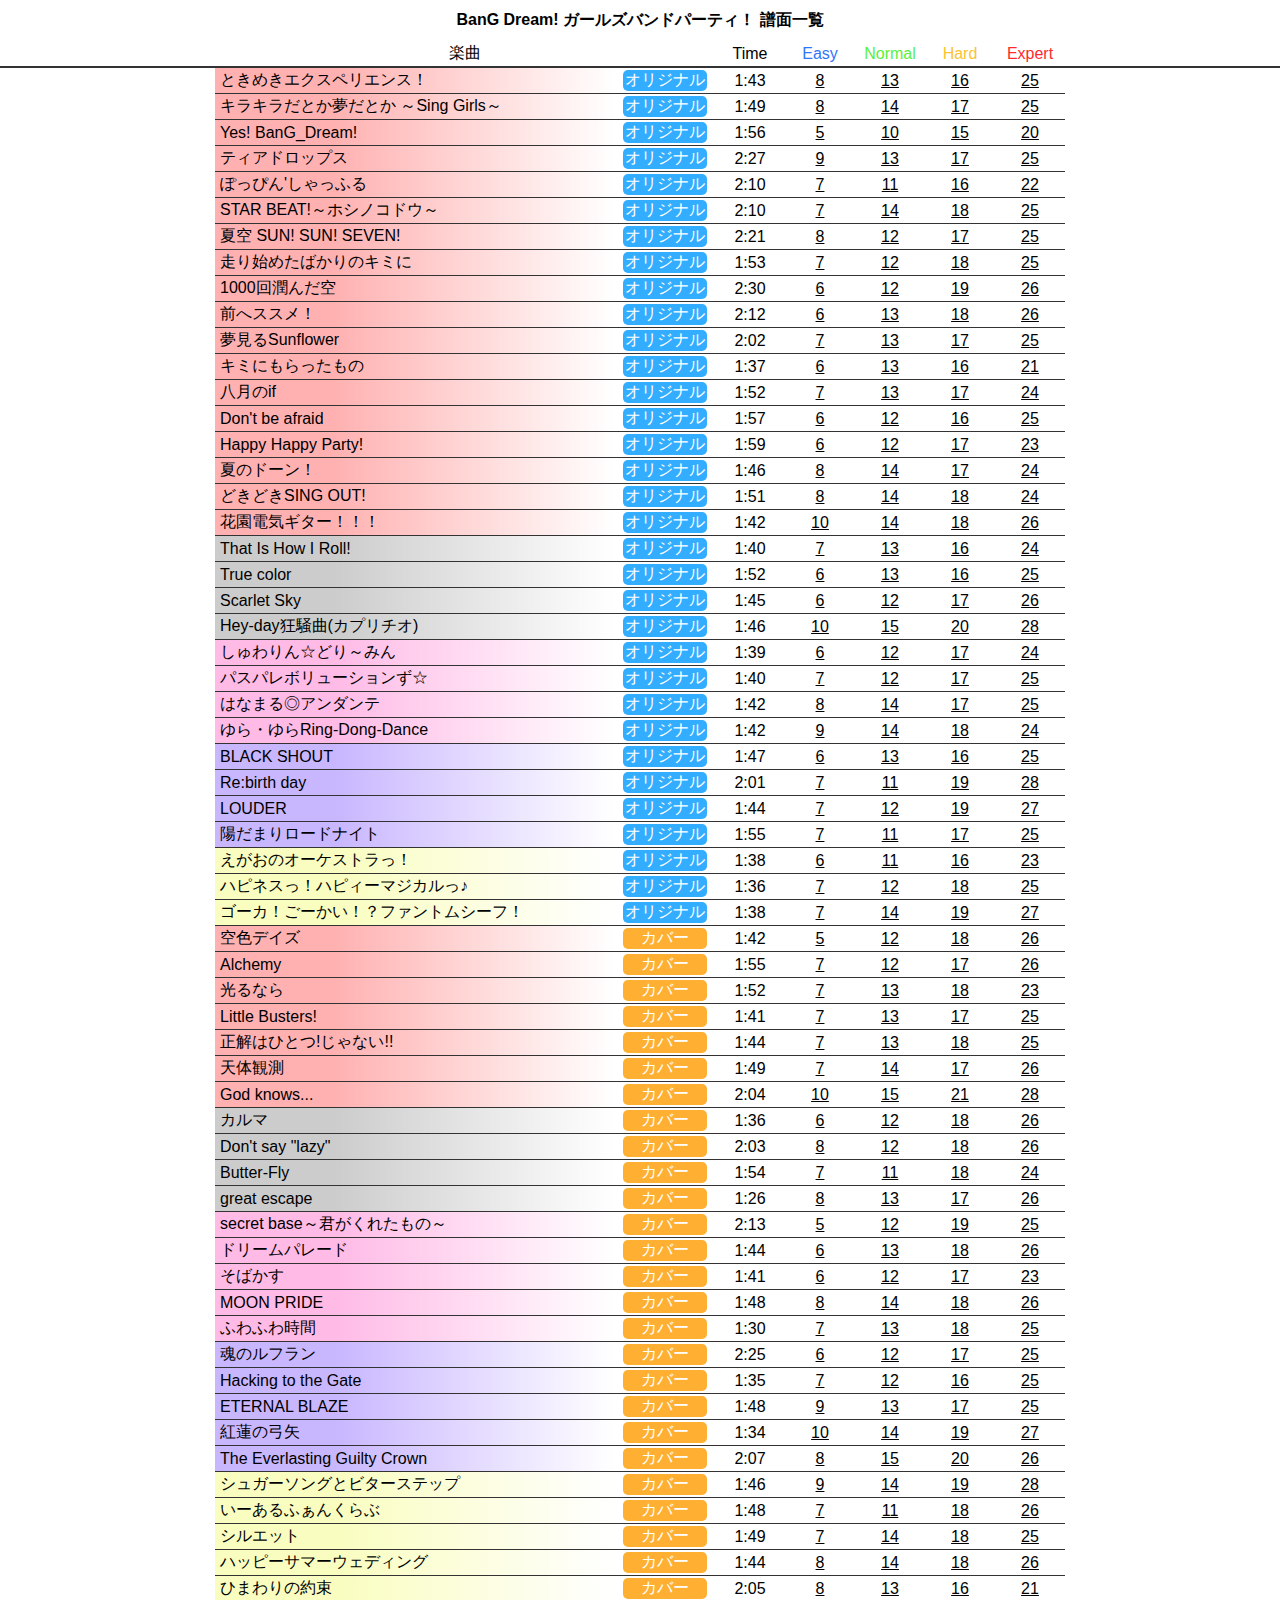
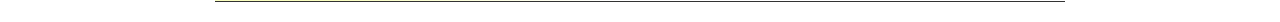
==== index.html @ 7c68dd7a "---" ====
<!DOCTYPE html>
<html>

<head>
  <meta charset="utf-8" />
  <meta name="viewport" content="width=device-width">
  <meta name="format-detection" content="telephone=no, date=no">
  <title>BanG Dream! ガールズバンドパーティ！ 譜面一覧</title>
  <link rel="stylesheet" href="css/index.css">
</head>

<body>
  <div id="contents">
    <header>
      <h1>BanG Dream! ガールズバンドパーティ！ 譜面一覧</h1>
      <table>
        <tr>
          <th class="title">
            <div>楽曲</div>
          </th>
          <th class="time">
            <div>Time</div>
          </th>
          <th class="level">
            <div class="easy">Easy</div>
          </th>
          <th class="level">
            <div class="normal">Normal</div>
          </th>
          <th class="level">
            <div class="hard">Hard</div>
          </th>
          <th class="level">
            <div class="expert">Expert</div>
          </th>
        </tr>
      </table>
    </header>
    <main>
      <table>
        <tr class="popin-party">
          <td class="title">ときめきエクスペリエンス！</td>
          <td class="type"><div class="original">オリジナル</div></td>
          <td class="time">1:43</td>
          <td class="level"><div class="easy"><a href="viewer.html?load=譜面/ときめきエクスペリエンス！_EASY.grps" target="_blank">8</a></div></td>
          <td class="level"><div class="normal"><a href="viewer.html?load=譜面/ときめきエクスペリエンス！_NORMAL.grps" target="_blank">13</a></div></td>
          <td class="level"><div class="hard"><a href="viewer.html?load=譜面/ときめきエクスペリエンス！_HARD.grps" target="_blank">16</a></div></td>
          <td class="level"><div class="expert"><a href="viewer.html?load=譜面/ときめきエクスペリエンス！_EXPERT.grps" target="_blank">25</a></div></td>
        </tr>
        <tr class="popin-party">
          <td class="title">キラキラだとか夢だとか ～Sing Girls～</td>
          <td class="type"><div class="original">オリジナル</div></td>
          <td class="time">1:49</td>
          <td class="level"><div class="easy"><a href="viewer.html?load=譜面/キラキラだとか夢だとか%20～Sing%20Girls～_EASY.grps" target="_blank">8</a></div></td>
          <td class="level"><div class="normal"><a href="viewer.html?load=譜面/キラキラだとか夢だとか%20～Sing%20Girls～_NORMAL.grps" target="_blank">14</a></div></td>
          <td class="level"><div class="hard"><a href="viewer.html?load=譜面/キラキラだとか夢だとか%20～Sing%20Girls～_HARD.grps" target="_blank">17</a></div></td>
          <td class="level"><div class="expert"><a href="viewer.html?load=譜面/キラキラだとか夢だとか%20～Sing%20Girls～_EXPERT.grps" target="_blank">25</a></div></td>
        </tr>
        <tr class="popin-party">
          <td class="title">Yes! BanG_Dream!</td>
          <td class="type"><div class="original">オリジナル</div></td>
          <td class="time">1:56</td>
          <td class="level"><div class="easy"><a href="viewer.html?load=譜面/Yes!%20BanG_Dream!_EASY.grps" target="_blank">5</a></div></td>
          <td class="level"><div class="normal"><a href="viewer.html?load=譜面/Yes!%20BanG_Dream!_NORMAL.grps" target="_blank">10</a></div></td>
          <td class="level"><div class="hard"><a href="viewer.html?load=譜面/Yes!%20BanG_Dream!_HARD.grps" target="_blank">15</a></div></td>
          <td class="level"><div class="expert"><a href="viewer.html?load=譜面/Yes!%20BanG_Dream!_EXPERT.grps" target="_blank">20</a></div></td>
        </tr>
        <tr class="popin-party">
          <td class="title">ティアドロップス</td>
          <td class="type"><div class="original">オリジナル</div></td>
          <td class="time">2:27</td>
          <td class="level"><div class="easy"><a href="viewer.html?load=譜面/ティアドロップス_EASY.grps" target="_blank">9</a></div></td>
          <td class="level"><div class="normal"><a href="viewer.html?load=譜面/ティアドロップス_NORMAL.grps" target="_blank">13</a></div></td>
          <td class="level"><div class="hard"><a href="viewer.html?load=譜面/ティアドロップス_HARD.grps" target="_blank">17</a></div></td>
          <td class="level"><div class="expert"><a href="viewer.html?load=譜面/ティアドロップス_EXPERT.grps" target="_blank">25</a></div></td>
        </tr>
        <tr class="popin-party">
          <td class="title">ぽっぴん'しゃっふる</td>
          <td class="type"><div class="original">オリジナル</div></td>
          <td class="time">2:10</td>
          <td class="level"><div class="easy"><a href="viewer.html?load=譜面/ぽっぴん'しゃっふる_EASY.grps" target="_blank">7</a></div></td>
          <td class="level"><div class="normal"><a href="viewer.html?load=譜面/ぽっぴん'しゃっふる_NORMAL.grps" target="_blank">11</a></div></td>
          <td class="level"><div class="hard"><a href="viewer.html?load=譜面/ぽっぴん'しゃっふる_HARD.grps" target="_blank">16</a></div></td>
          <td class="level"><div class="expert"><a href="viewer.html?load=譜面/ぽっぴん'しゃっふる_EXPERT.grps" target="_blank">22</a></div></td>
        </tr>
        <tr class="popin-party">
          <td class="title">STAR BEAT!～ホシノコドウ～</td>
          <td class="type"><div class="original">オリジナル</div></td>
          <td class="time">2:10</td>
          <td class="level"><div class="easy"><a href="viewer.html?load=譜面/STAR%20BEAT!～ホシノコドウ～_EASY.grps" target="_blank">7</a></div></td>
          <td class="level"><div class="normal"><a href="viewer.html?load=譜面/STAR%20BEAT!～ホシノコドウ～_NORMAL.grps" target="_blank">14</a></div></td>
          <td class="level"><div class="hard"><a href="viewer.html?load=譜面/STAR%20BEAT!～ホシノコドウ～_HARD.grps" target="_blank">18</a></div></td>
          <td class="level"><div class="expert"><a href="viewer.html?load=譜面/STAR%20BEAT!～ホシノコドウ～_EXPERT.grps" target="_blank">25</a></div></td>
        </tr>
        <tr class="popin-party">
          <td class="title">夏空 SUN! SUN! SEVEN!</td>
          <td class="type"><div class="original">オリジナル</div></td>
          <td class="time">2:21</td>
          <td class="level"><div class="easy"><a href="viewer.html?load=譜面/夏空%20SUN!%20SUN!%20SEVEN!_EASY.grps" target="_blank">8</a></div></td>
          <td class="level"><div class="normal"><a href="viewer.html?load=譜面/夏空%20SUN!%20SUN!%20SEVEN!_NORMAL.grps" target="_blank">12</a></div></td>
          <td class="level"><div class="hard"><a href="viewer.html?load=譜面/夏空%20SUN!%20SUN!%20SEVEN!_HARD.grps" target="_blank">17</a></div></td>
          <td class="level"><div class="expert"><a href="viewer.html?load=譜面/夏空%20SUN!%20SUN!%20SEVEN!_EXPERT.grps" target="_blank">25</a></div></td>
        </tr>
        <tr class="popin-party">
          <td class="title">走り始めたばかりのキミに</td>
          <td class="type"><div class="original">オリジナル</div></td>
          <td class="time">1:53</td>
          <td class="level"><div class="easy"><a href="viewer.html?load=譜面/走り始めたばかりのキミに_EASY.grps" target="_blank">7</a></div></td>
          <td class="level"><div class="normal"><a href="viewer.html?load=譜面/走り始めたばかりのキミに_NORMAL.grps" target="_blank">12</a></div></td>
          <td class="level"><div class="hard"><a href="viewer.html?load=譜面/走り始めたばかりのキミに_HARD.grps" target="_blank">18</a></div></td>
          <td class="level"><div class="expert"><a href="viewer.html?load=譜面/走り始めたばかりのキミに_EXPERT.grps" target="_blank">25</a></div></td>
        </tr>
        <tr class="popin-party">
          <td class="title">1000回潤んだ空</td>
          <td class="type"><div class="original">オリジナル</div></td>
          <td class="time">2:30</td>
          <td class="level"><div class="easy"><a href="viewer.html?load=譜面/1000回潤んだ空_EASY.grps" target="_blank">6</a></div></td>
          <td class="level"><div class="normal"><a href="viewer.html?load=譜面/1000回潤んだ空_NORMAL.grps" target="_blank">12</a></div></td>
          <td class="level"><div class="hard"><a href="viewer.html?load=譜面/1000回潤んだ空_HARD.grps" target="_blank">19</a></div></td>
          <td class="level"><div class="expert"><a href="viewer.html?load=譜面/1000回潤んだ空_EXPERT.grps" target="_blank">26</a></div></td>
        </tr>
        <tr class="popin-party">
          <td class="title">前へススメ！</td>
          <td class="type"><div class="original">オリジナル</div></td>
          <td class="time">2:12</td>
          <td class="level"><div class="easy"><a href="viewer.html?load=譜面/前へススメ！_EASY.grps" target="_blank">6</a></div></td>
          <td class="level"><div class="normal"><a href="viewer.html?load=譜面/前へススメ！_NORMAL.grps" target="_blank">13</a></div></td>
          <td class="level"><div class="hard"><a href="viewer.html?load=譜面/前へススメ！_HARD.grps" target="_blank">18</a></div></td>
          <td class="level"><div class="expert"><a href="viewer.html?load=譜面/前へススメ！_EXPERT.grps" target="_blank">26</a></div></td>
        </tr>
        <tr class="popin-party">
          <td class="title">夢見るSunflower</td>
          <td class="type"><div class="original">オリジナル</div></td>
          <td class="time">2:02</td>
          <td class="level"><div class="easy"><a href="viewer.html?load=譜面/夢見るSunflower_EASY.grps" target="_blank">7</a></div></td>
          <td class="level"><div class="normal"><a href="viewer.html?load=譜面/夢見るSunflower_NORMAL.grps" target="_blank">13</a></div></td>
          <td class="level"><div class="hard"><a href="viewer.html?load=譜面/夢見るSunflower_HARD.grps" target="_blank">17</a></div></td>
          <td class="level"><div class="expert"><a href="viewer.html?load=譜面/夢見るSunflower_EXPERT.grps" target="_blank">25</a></div></td>
        </tr>
        <tr class="popin-party">
          <td class="title">キミにもらったもの</td>
          <td class="type"><div class="original">オリジナル</div></td>
          <td class="time">1:37</td>
          <td class="level"><div class="easy"><a href="viewer.html?load=譜面/キミにもらったもの_EASY.grps" target="_blank">6</a></div></td>
          <td class="level"><div class="normal"><a href="viewer.html?load=譜面/キミにもらったもの_NORMAL.grps" target="_blank">13</a></div></td>
          <td class="level"><div class="hard"><a href="viewer.html?load=譜面/キミにもらったもの_HARD.grps" target="_blank">16</a></div></td>
          <td class="level"><div class="expert"><a href="viewer.html?load=譜面/キミにもらったもの_EXPERT.grps" target="_blank">21</a></div></td>
        </tr>
        <tr class="popin-party">
          <td class="title">八月のif</td>
          <td class="type"><div class="original">オリジナル</div></td>
          <td class="time">1:52</td>
          <td class="level"><div class="easy"><a href="viewer.html?load=譜面/八月のif_EASY.grps" target="_blank">7</a></div></td>
          <td class="level"><div class="normal"><a href="viewer.html?load=譜面/八月のif_NORMAL.grps" target="_blank">13</a></div></td>
          <td class="level"><div class="hard"><a href="viewer.html?load=譜面/八月のif_HARD.grps" target="_blank">17</a></div></td>
          <td class="level"><div class="expert"><a href="viewer.html?load=譜面/八月のif_EXPERT.grps" target="_blank">24</a></div></td>
        </tr>
        <tr class="glitter-green">
          <td class="title">Don't be afraid</td>
          <td class="type"><div class="original">オリジナル</div></td>
          <td class="time">1:57</td>
          <td class="level"><div class="easy"><a href="viewer.html?load=譜面/Don't%20be%20afraid_EASY.grps" target="_blank">6</a></div></td>
          <td class="level"><div class="normal"><a href="viewer.html?load=譜面/Don't%20be%20afraid_NORMAL.grps" target="_blank">12</a></div></td>
          <td class="level"><div class="hard"><a href="viewer.html?load=譜面/Don't%20be%20afraid_HARD.grps" target="_blank">16</a></div></td>
          <td class="level"><div class="expert"><a href="viewer.html?load=譜面/Don't%20be%20afraid_EXPERT.grps" target="_blank">25</a></div></td>
        </tr>
        <tr class="popin-party">
          <td class="title">Happy Happy Party!</td>
          <td class="type"><div class="original">オリジナル</div></td>
          <td class="time">1:59</td>
          <td class="level"><div class="easy"><a href="viewer.html?load=譜面/Happy%20Happy%20Party!_EASY.grps" target="_blank">6</a></div></td>
          <td class="level"><div class="normal"><a href="viewer.html?load=譜面/Happy%20Happy%20Party!_NORMAL.grps" target="_blank">12</a></div></td>
          <td class="level"><div class="hard"><a href="viewer.html?load=譜面/Happy%20Happy%20Party!_HARD.grps" target="_blank">17</a></div></td>
          <td class="level"><div class="expert"><a href="viewer.html?load=譜面/Happy%20Happy%20Party!_EXPERT.grps" target="_blank">23</a></div></td>
        </tr>
        <tr class="popin-party">
          <td class="title">夏のドーン！</td>
          <td class="type"><div class="original">オリジナル</div></td>
          <td class="time">1:46</td>
          <td class="level"><div class="easy"><a href="viewer.html?load=譜面/夏のドーン！_EASY.grps" target="_blank">8</a></div></td>
          <td class="level"><div class="normal"><a href="viewer.html?load=譜面/夏のドーン！_NORMAL.grps" target="_blank">14</a></div></td>
          <td class="level"><div class="hard"><a href="viewer.html?load=譜面/夏のドーン！_HARD.grps" target="_blank">17</a></div></td>
          <td class="level"><div class="expert"><a href="viewer.html?load=譜面/夏のドーン！_EXPERT.grps" target="_blank">24</a></div></td>
        </tr>
        <tr class="popin-party">
          <td class="title">どきどきSING OUT!</td>
          <td class="type"><div class="original">オリジナル</div></td>
          <td class="time">1:51</td>
          <td class="level"><div class="easy"><a href="viewer.html?load=譜面/どきどきSING%20OUT!_EASY.grps" target="_blank">8</a></div></td>
          <td class="level"><div class="normal"><a href="viewer.html?load=譜面/どきどきSING%20OUT!_NORMAL.grps" target="_blank">14</a></div></td>
          <td class="level"><div class="hard"><a href="viewer.html?load=譜面/どきどきSING%20OUT!_HARD.grps" target="_blank">18</a></div></td>
          <td class="level"><div class="expert"><a href="viewer.html?load=譜面/どきどきSING%20OUT!_EXPERT.grps" target="_blank">24</a></div></td>
        </tr>
        <tr class="popin-party">
          <td class="title">花園電気ギター！！！</td>
          <td class="type"><div class="original">オリジナル</div></td>
          <td class="time">1:42</td>
          <td class="level"><div class="easy"><a href="viewer.html?load=譜面/花園電気ギター！！！_EASY.grps" target="_blank">10</a></div></td>
          <td class="level"><div class="normal"><a href="viewer.html?load=譜面/花園電気ギター！！！_NORMAL.grps" target="_blank">14</a></div></td>
          <td class="level"><div class="hard"><a href="viewer.html?load=譜面/花園電気ギター！！！_HARD.grps" target="_blank">18</a></div></td>
          <td class="level"><div class="expert"><a href="viewer.html?load=譜面/花園電気ギター！！！_EXPERT.grps" target="_blank">26</a></div></td>
        </tr>
        <tr class="afterglow">
          <td class="title">That Is How I Roll!</td>
          <td class="type"><div class="original">オリジナル</div></td>
          <td class="time">1:40</td>
          <td class="level"><div class="easy"><a href="viewer.html?load=譜面/That%20Is%20How%20I%20Roll!_EASY.grps" target="_blank">7</a></div></td>
          <td class="level"><div class="normal"><a href="viewer.html?load=譜面/That%20Is%20How%20I%20Roll!_NORMAL.grps" target="_blank">13</a></div></td>
          <td class="level"><div class="hard"><a href="viewer.html?load=譜面/That%20Is%20How%20I%20Roll!_HARD.grps" target="_blank">16</a></div></td>
          <td class="level"><div class="expert"><a href="viewer.html?load=譜面/That%20Is%20How%20I%20Roll!_EXPERT.grps" target="_blank">24</a></div></td>
        </tr>
        <tr class="afterglow">
          <td class="title">True color</td>
          <td class="type"><div class="original">オリジナル</div></td>
          <td class="time">1:52</td>
          <td class="level"><div class="easy"><a href="viewer.html?load=譜面/True%20color_EASY.grps" target="_blank">6</a></div></td>
          <td class="level"><div class="normal"><a href="viewer.html?load=譜面/True%20color_NORMAL.grps" target="_blank">13</a></div></td>
          <td class="level"><div class="hard"><a href="viewer.html?load=譜面/True%20color_HARD.grps" target="_blank">16</a></div></td>
          <td class="level"><div class="expert"><a href="viewer.html?load=譜面/True%20color_EXPERT.grps" target="_blank">25</a></div></td>
        </tr>
        <tr class="afterglow">
          <td class="title">Scarlet Sky</td>
          <td class="type"><div class="original">オリジナル</div></td>
          <td class="time">1:45</td>
          <td class="level"><div class="easy"><a href="viewer.html?load=譜面/Scarlet%20Sky_EASY.grps" target="_blank">6</a></div></td>
          <td class="level"><div class="normal"><a href="viewer.html?load=譜面/Scarlet%20Sky_NORMAL.grps" target="_blank">12</a></div></td>
          <td class="level"><div class="hard"><a href="viewer.html?load=譜面/Scarlet%20Sky_HARD.grps" target="_blank">17</a></div></td>
          <td class="level"><div class="expert"><a href="viewer.html?load=譜面/Scarlet%20Sky_EXPERT.grps" target="_blank">26</a></div></td>
        </tr>
        <tr class="afterglow">
          <td class="title">Hey-day狂騒曲(カプリチオ)</td>
          <td class="type"><div class="original">オリジナル</div></td>
          <td class="time">1:46</td>
          <td class="level"><div class="easy"><a href="viewer.html?load=譜面/Hey-day狂騒曲(カプリチオ)_EASY.grps" target="_blank">10</a></div></td>
          <td class="level"><div class="normal"><a href="viewer.html?load=譜面/Hey-day狂騒曲(カプリチオ)_NORMAL.grps" target="_blank">15</a></div></td>
          <td class="level"><div class="hard"><a href="viewer.html?load=譜面/Hey-day狂騒曲(カプリチオ)_HARD.grps" target="_blank">20</a></div></td>
          <td class="level"><div class="expert"><a href="viewer.html?load=譜面/Hey-day狂騒曲(カプリチオ)_EXPERT.grps" target="_blank">28</a></div></td>
        </tr>
        <tr class="pastel-palettes">
          <td class="title">しゅわりん☆どり～みん</td>
          <td class="type"><div class="original">オリジナル</div></td>
          <td class="time">1:39</td>
          <td class="level"><div class="easy"><a href="viewer.html?load=譜面/しゅわりん☆どり～みん_EASY.grps" target="_blank">6</a></div></td>
          <td class="level"><div class="normal"><a href="viewer.html?load=譜面/しゅわりん☆どり～みん_NORMAL.grps" target="_blank">12</a></div></td>
          <td class="level"><div class="hard"><a href="viewer.html?load=譜面/しゅわりん☆どり～みん_HARD.grps" target="_blank">17</a></div></td>
          <td class="level"><div class="expert"><a href="viewer.html?load=譜面/しゅわりん☆どり～みん_EXPERT.grps" target="_blank">24</a></div></td>
        </tr>
        <tr class="pastel-palettes">
          <td class="title">パスパレボリューションず☆</td>
          <td class="type"><div class="original">オリジナル</div></td>
          <td class="time">1:40</td>
          <td class="level"><div class="easy"><a href="viewer.html?load=譜面/パスパレボリューションず☆_EASY.grps" target="_blank">7</a></div></td>
          <td class="level"><div class="normal"><a href="viewer.html?load=譜面/パスパレボリューションず☆_NORMAL.grps" target="_blank">12</a></div></td>
          <td class="level"><div class="hard"><a href="viewer.html?load=譜面/パスパレボリューションず☆_HARD.grps" target="_blank">17</a></div></td>
          <td class="level"><div class="expert"><a href="viewer.html?load=譜面/パスパレボリューションず☆_EXPERT.grps" target="_blank">25</a></div></td>
        </tr>
        <tr class="pastel-palettes">
          <td class="title">はなまる◎アンダンテ</td>
          <td class="type"><div class="original">オリジナル</div></td>
          <td class="time">1:42</td>
          <td class="level"><div class="easy"><a href="viewer.html?load=譜面/はなまる◎アンダンテ_EASY.grps" target="_blank">8</a></div></td>
          <td class="level"><div class="normal"><a href="viewer.html?load=譜面/はなまる◎アンダンテ_NORMAL.grps" target="_blank">14</a></div></td>
          <td class="level"><div class="hard"><a href="viewer.html?load=譜面/はなまる◎アンダンテ_HARD.grps" target="_blank">17</a></div></td>
          <td class="level"><div class="expert"><a href="viewer.html?load=譜面/はなまる◎アンダンテ_EXPERT.grps" target="_blank">25</a></div></td>
        </tr>
        <tr class="pastel-palettes">
          <td class="title">ゆら・ゆらRing-Dong-Dance</td>
          <td class="type"><div class="original">オリジナル</div></td>
          <td class="time">1:42</td>
          <td class="level"><div class="easy"><a href="viewer.html?load=譜面/ゆら・ゆらRing-Dong-Dance_EASY.grps" target="_blank">9</a></div></td>
          <td class="level"><div class="normal"><a href="viewer.html?load=譜面/ゆら・ゆらRing-Dong-Dance_NORMAL.grps" target="_blank">14</a></div></td>
          <td class="level"><div class="hard"><a href="viewer.html?load=譜面/ゆら・ゆらRing-Dong-Dance_HARD.grps" target="_blank">18</a></div></td>
          <td class="level"><div class="expert"><a href="viewer.html?load=譜面/ゆら・ゆらRing-Dong-Dance_EXPERT.grps" target="_blank">24</a></div></td>
        </tr>
        <tr class="roselia">
          <td class="title">BLACK SHOUT</td>
          <td class="type"><div class="original">オリジナル</div></td>
          <td class="time">1:47</td>
          <td class="level"><div class="easy"><a href="viewer.html?load=譜面/BLACK%20SHOUT_EASY.grps" target="_blank">6</a></div></td>
          <td class="level"><div class="normal"><a href="viewer.html?load=譜面/BLACK%20SHOUT_NORMAL.grps" target="_blank">13</a></div></td>
          <td class="level"><div class="hard"><a href="viewer.html?load=譜面/BLACK%20SHOUT_HARD.grps" target="_blank">16</a></div></td>
          <td class="level"><div class="expert"><a href="viewer.html?load=譜面/BLACK%20SHOUT_EXPERT.grps" target="_blank">25</a></div></td>
        </tr>
        <tr class="roselia">
          <td class="title">Re:birth day</td>
          <td class="type"><div class="original">オリジナル</div></td>
          <td class="time">2:01</td>
          <td class="level"><div class="easy"><a href="viewer.html?load=譜面/Re：birth%20day_EASY.grps" target="_blank">7</a></div></td>
          <td class="level"><div class="normal"><a href="viewer.html?load=譜面/Re：birth%20day_NORMAL.grps" target="_blank">11</a></div></td>
          <td class="level"><div class="hard"><a href="viewer.html?load=譜面/Re：birth%20day_HARD.grps" target="_blank">19</a></div></td>
          <td class="level"><div class="expert"><a href="viewer.html?load=譜面/Re：birth%20day_EXPERT.grps" target="_blank">28</a></div></td>
        </tr>
        <tr class="roselia">
          <td class="title">LOUDER</td>
          <td class="type"><div class="original">オリジナル</div></td>
          <td class="time">1:44</td>
          <td class="level"><div class="easy"><a href="viewer.html?load=譜面/LOUDER_EASY.grps" target="_blank">7</a></div></td>
          <td class="level"><div class="normal"><a href="viewer.html?load=譜面/LOUDER_NORMAL.grps" target="_blank">12</a></div></td>
          <td class="level"><div class="hard"><a href="viewer.html?load=譜面/LOUDER_HARD.grps" target="_blank">19</a></div></td>
          <td class="level"><div class="expert"><a href="viewer.html?load=譜面/LOUDER_EXPERT.grps" target="_blank">27</a></div></td>
        </tr>
        <tr class="roselia">
          <td class="title">陽だまりロードナイト</td>
          <td class="type"><div class="original">オリジナル</div></td>
          <td class="time">1:55</td>
          <td class="level"><div class="easy"><a href="viewer.html?load=譜面/陽だまりロードナイト_EASY.grps" target="_blank">7</a></div></td>
          <td class="level"><div class="normal"><a href="viewer.html?load=譜面/陽だまりロードナイト_NORMAL.grps" target="_blank">11</a></div></td>
          <td class="level"><div class="hard"><a href="viewer.html?load=譜面/陽だまりロードナイト_HARD.grps" target="_blank">17</a></div></td>
          <td class="level"><div class="expert"><a href="viewer.html?load=譜面/陽だまりロードナイト_EXPERT.grps" target="_blank">25</a></div></td>
        </tr>
        <tr class="hello-happyworld">
          <td class="title">えがおのオーケストラっ！</td>
          <td class="type"><div class="original">オリジナル</div></td>
          <td class="time">1:38</td>
          <td class="level"><div class="easy"><a href="viewer.html?load=譜面/えがおのオーケストラっ！_EASY.grps" target="_blank">6</a></div></td>
          <td class="level"><div class="normal"><a href="viewer.html?load=譜面/えがおのオーケストラっ！_NORMAL.grps" target="_blank">11</a></div></td>
          <td class="level"><div class="hard"><a href="viewer.html?load=譜面/えがおのオーケストラっ！_HARD.grps" target="_blank">16</a></div></td>
          <td class="level"><div class="expert"><a href="viewer.html?load=譜面/えがおのオーケストラっ！_EXPERT.grps" target="_blank">23</a></div></td>
        </tr>
        <tr class="hello-happyworld">
          <td class="title">ハピネスっ！ハピィーマジカルっ♪</td>
          <td class="type"><div class="original">オリジナル</div></td>
          <td class="time">1:36</td>
          <td class="level"><div class="easy"><a href="viewer.html?load=譜面/ハピネスっ！ハピィーマジカルっ♪_EASY.grps" target="_blank">7</a></div></td>
          <td class="level"><div class="normal"><a href="viewer.html?load=譜面/ハピネスっ！ハピィーマジカルっ♪_NORMAL.grps" target="_blank">12</a></div></td>
          <td class="level"><div class="hard"><a href="viewer.html?load=譜面/ハピネスっ！ハピィーマジカルっ♪_HARD.grps" target="_blank">18</a></div></td>
          <td class="level"><div class="expert"><a href="viewer.html?load=譜面/ハピネスっ！ハピィーマジカルっ♪_EXPERT.grps" target="_blank">25</a></div></td>
        </tr>
        <tr class="hello-happyworld">
          <td class="title">ゴーカ！ごーかい！？ファントムシーフ！</td>
          <td class="type"><div class="original">オリジナル</div></td>
          <td class="time">1:38</td>
          <td class="level"><div class="easy"><a href="viewer.html?load=譜面/ゴーカ！ごーかい！？ファントムシーフ！_EASY.grps" target="_blank">7</a></div></td>
          <td class="level"><div class="normal"><a href="viewer.html?load=譜面/ゴーカ！ごーかい！？ファントムシーフ！_NORMAL.grps" target="_blank">14</a></div></td>
          <td class="level"><div class="hard"><a href="viewer.html?load=譜面/ゴーカ！ごーかい！？ファントムシーフ！_HARD.grps" target="_blank">19</a></div></td>
          <td class="level"><div class="expert"><a href="viewer.html?load=譜面/ゴーカ！ごーかい！？ファントムシーフ！_EXPERT.grps" target="_blank">27</a></div></td>
        </tr>
        <tr class="popin-party">
          <td class="title">空色デイズ</td>
          <td class="type"><div class="cover">カバー</div></td>
          <td class="time">1:42</td>
          <td class="level"><div class="easy"><a href="viewer.html?load=譜面/空色デイズ_EASY.grps" target="_blank">5</a></div></td>
          <td class="level"><div class="normal"><a href="viewer.html?load=譜面/空色デイズ_NORMAL.grps" target="_blank">12</a></div></td>
          <td class="level"><div class="hard"><a href="viewer.html?load=譜面/空色デイズ_HARD.grps" target="_blank">18</a></div></td>
          <td class="level"><div class="expert"><a href="viewer.html?load=譜面/空色デイズ_EXPERT.grps" target="_blank">26</a></div></td>
        </tr>
        <tr class="popin-party">
          <td class="title">Alchemy</td>
          <td class="type"><div class="cover">カバー</div></td>
          <td class="time">1:55</td>
          <td class="level"><div class="easy"><a href="viewer.html?load=譜面/Alchemy_EASY.grps" target="_blank">7</a></div></td>
          <td class="level"><div class="normal"><a href="viewer.html?load=譜面/Alchemy_NORMAL.grps" target="_blank">12</a></div></td>
          <td class="level"><div class="hard"><a href="viewer.html?load=譜面/Alchemy_HARD.grps" target="_blank">17</a></div></td>
          <td class="level"><div class="expert"><a href="viewer.html?load=譜面/Alchemy_EXPERT.grps" target="_blank">26</a></div></td>
        </tr>
        <tr class="popin-party">
          <td class="title">光るなら</td>
          <td class="type"><div class="cover">カバー</div></td>
          <td class="time">1:52</td>
          <td class="level"><div class="easy"><a href="viewer.html?load=譜面/光るなら_EASY.grps" target="_blank">7</a></div></td>
          <td class="level"><div class="normal"><a href="viewer.html?load=譜面/光るなら_NORMAL.grps" target="_blank">13</a></div></td>
          <td class="level"><div class="hard"><a href="viewer.html?load=譜面/光るなら_HARD.grps" target="_blank">18</a></div></td>
          <td class="level"><div class="expert"><a href="viewer.html?load=譜面/光るなら_EXPERT.grps" target="_blank">23</a></div></td>
        </tr>
        <tr class="popin-party">
          <td class="title">Little Busters!</td>
          <td class="type"><div class="cover">カバー</div></td>
          <td class="time">1:41</td>
          <td class="level"><div class="easy"><a href="viewer.html?load=譜面/Little%20Busters!_EASY.grps" target="_blank">7</a></div></td>
          <td class="level"><div class="normal"><a href="viewer.html?load=譜面/Little%20Busters!_NORMAL.grps" target="_blank">13</a></div></td>
          <td class="level"><div class="hard"><a href="viewer.html?load=譜面/Little%20Busters!_HARD.grps" target="_blank">17</a></div></td>
          <td class="level"><div class="expert"><a href="viewer.html?load=譜面/Little%20Busters!_EXPERT.grps" target="_blank">25</a></div></td>
        </tr>
        <tr class="popin-party">
          <td class="title">正解はひとつ!じゃない!!</td>
          <td class="type"><div class="cover">カバー</div></td>
          <td class="time">1:44</td>
          <td class="level"><div class="easy"><a href="viewer.html?load=譜面/正解はひとつ!じゃない!!_EASY.grps" target="_blank">7</a></div></td>
          <td class="level"><div class="normal"><a href="viewer.html?load=譜面/正解はひとつ!じゃない!!_NORMAL.grps" target="_blank">13</a></div></td>
          <td class="level"><div class="hard"><a href="viewer.html?load=譜面/正解はひとつ!じゃない!!_HARD.grps" target="_blank">18</a></div></td>
          <td class="level"><div class="expert"><a href="viewer.html?load=譜面/正解はひとつ!じゃない!!_EXPERT.grps" target="_blank">25</a></div></td>
        </tr>
        <tr class="popin-party">
          <td class="title">天体観測</td>
          <td class="type"><div class="cover">カバー</div></td>
          <td class="time">1:49</td>
          <td class="level"><div class="easy"><a href="viewer.html?load=譜面/天体観測_EASY.grps" target="_blank">7</a></div></td>
          <td class="level"><div class="normal"><a href="viewer.html?load=譜面/天体観測_NORMAL.grps" target="_blank">14</a></div></td>
          <td class="level"><div class="hard"><a href="viewer.html?load=譜面/天体観測_HARD.grps" target="_blank">17</a></div></td>
          <td class="level"><div class="expert"><a href="viewer.html?load=譜面/天体観測_EXPERT.grps" target="_blank">26</a></div></td>
        </tr>
        <tr class="popin-party">
          <td class="title">God knows...</td>
          <td class="type"><div class="cover">カバー</div></td>
          <td class="time">2:04</td>
          <td class="level"><div class="easy"><a href="viewer.html?load=譜面/God%20knows..._EASY.grps" target="_blank">10</a></div></td>
          <td class="level"><div class="normal"><a href="viewer.html?load=譜面/God%20knows..._NORMAL.grps" target="_blank">15</a></div></td>
          <td class="level"><div class="hard"><a href="viewer.html?load=譜面/God%20knows..._HARD.grps" target="_blank">21</a></div></td>
          <td class="level"><div class="expert"><a href="viewer.html?load=譜面/God%20knows..._EXPERT.grps" target="_blank">28</a></div></td>
        </tr>
        <tr class="afterglow">
          <td class="title">カルマ</td>
          <td class="type"><div class="cover">カバー</div></td>
          <td class="time">1:36</td>
          <td class="level"><div class="easy"><a href="viewer.html?load=譜面/カルマ_EASY.grps" target="_blank">6</a></div></td>
          <td class="level"><div class="normal"><a href="viewer.html?load=譜面/カルマ_NORMAL.grps" target="_blank">12</a></div></td>
          <td class="level"><div class="hard"><a href="viewer.html?load=譜面/カルマ_HARD.grps" target="_blank">18</a></div></td>
          <td class="level"><div class="expert"><a href="viewer.html?load=譜面/カルマ_EXPERT.grps" target="_blank">26</a></div></td>
        </tr>
        <tr class="afterglow">
          <td class="title">Don't say "lazy"</td>
          <td class="type"><div class="cover">カバー</div></td>
          <td class="time">2:03</td>
          <td class="level"><div class="easy"><a href="viewer.html?load=譜面/Don't%20say%20”lazy”_EASY.grps" target="_blank">8</a></div></td>
          <td class="level"><div class="normal"><a href="viewer.html?load=譜面/Don't%20say%20”lazy”_NORMAL.grps" target="_blank">12</a></div></td>
          <td class="level"><div class="hard"><a href="viewer.html?load=譜面/Don't%20say%20”lazy”_HARD.grps" target="_blank">18</a></div></td>
          <td class="level"><div class="expert"><a href="viewer.html?load=譜面/Don't%20say%20”lazy”_EXPERT.grps" target="_blank">26</a></div></td>
        </tr>
        <tr class="afterglow">
          <td class="title">Butter-Fly</td>
          <td class="type"><div class="cover">カバー</div></td>
          <td class="time">1:54</td>
          <td class="level"><div class="easy"><a href="viewer.html?load=譜面/Butter-Fly_EASY.grps" target="_blank">7</a></div></td>
          <td class="level"><div class="normal"><a href="viewer.html?load=譜面/Butter-Fly_NORMAL.grps" target="_blank">11</a></div></td>
          <td class="level"><div class="hard"><a href="viewer.html?load=譜面/Butter-Fly_HARD.grps" target="_blank">18</a></div></td>
          <td class="level"><div class="expert"><a href="viewer.html?load=譜面/Butter-Fly_EXPERT.grps" target="_blank">24</a></div></td>
        </tr>
        <tr class="afterglow">
          <td class="title">great escape</td>
          <td class="type"><div class="cover">カバー</div></td>
          <td class="time">1:26</td>
          <td class="level"><div class="easy"><a href="viewer.html?load=譜面/great%20escape_EASY.grps" target="_blank">8</a></div></td>
          <td class="level"><div class="normal"><a href="viewer.html?load=譜面/great%20escape_NORMAL.grps" target="_blank">13</a></div></td>
          <td class="level"><div class="hard"><a href="viewer.html?load=譜面/great%20escape_HARD.grps" target="_blank">17</a></div></td>
          <td class="level"><div class="expert"><a href="viewer.html?load=譜面/great%20escape_EXPERT.grps" target="_blank">26</a></div></td>
        </tr>
        <tr class="pastel-palettes">
          <td class="title">secret base～君がくれたもの～</td>
          <td class="type"><div class="cover">カバー</div></td>
          <td class="time">2:13</td>
          <td class="level"><div class="easy"><a href="viewer.html?load=譜面/secret%20base～君がくれたもの～_EASY.grps" target="_blank">5</a></div></td>
          <td class="level"><div class="normal"><a href="viewer.html?load=譜面/secret%20base～君がくれたもの～_NORMAL.grps" target="_blank">12</a></div></td>
          <td class="level"><div class="hard"><a href="viewer.html?load=譜面/secret%20base～君がくれたもの～_HARD.grps" target="_blank">19</a></div></td>
          <td class="level"><div class="expert"><a href="viewer.html?load=譜面/secret%20base～君がくれたもの～_EXPERT.grps" target="_blank">25</a></div></td>
        </tr>
        <tr class="pastel-palettes">
          <td class="title">ドリームパレード</td>
          <td class="type"><div class="cover">カバー</div></td>
          <td class="time">1:44</td>
          <td class="level"><div class="easy"><a href="viewer.html?load=譜面/ドリームパレード_EASY.grps" target="_blank">6</a></div></td>
          <td class="level"><div class="normal"><a href="viewer.html?load=譜面/ドリームパレード_NORMAL.grps" target="_blank">13</a></div></td>
          <td class="level"><div class="hard"><a href="viewer.html?load=譜面/ドリームパレード_HARD.grps" target="_blank">18</a></div></td>
          <td class="level"><div class="expert"><a href="viewer.html?load=譜面/ドリームパレード_EXPERT.grps" target="_blank">26</a></div></td>
        </tr>
        <tr class="pastel-palettes">
          <td class="title">そばかす</td>
          <td class="type"><div class="cover">カバー</div></td>
          <td class="time">1:41</td>
          <td class="level"><div class="easy"><a href="viewer.html?load=譜面/そばかす_EASY.grps" target="_blank">6</a></div></td>
          <td class="level"><div class="normal"><a href="viewer.html?load=譜面/そばかす_NORMAL.grps" target="_blank">12</a></div></td>
          <td class="level"><div class="hard"><a href="viewer.html?load=譜面/そばかす_HARD.grps" target="_blank">17</a></div></td>
          <td class="level"><div class="expert"><a href="viewer.html?load=譜面/そばかす_EXPERT.grps" target="_blank">23</a></div></td>
        </tr>
        <tr class="pastel-palettes">
          <td class="title">MOON PRIDE</td>
          <td class="type"><div class="cover">カバー</div></td>
          <td class="time">1:48</td>
          <td class="level"><div class="easy"><a href="viewer.html?load=譜面/MOON%20PRIDE_EASY.grps" target="_blank">8</a></div></td>
          <td class="level"><div class="normal"><a href="viewer.html?load=譜面/MOON%20PRIDE_NORMAL.grps" target="_blank">14</a></div></td>
          <td class="level"><div class="hard"><a href="viewer.html?load=譜面/MOON%20PRIDE_HARD.grps" target="_blank">18</a></div></td>
          <td class="level"><div class="expert"><a href="viewer.html?load=譜面/MOON%20PRIDE_EXPERT.grps" target="_blank">26</a></div></td>
        </tr>
        <tr class="pastel-palettes">
          <td class="title">ふわふわ時間</td>
          <td class="type"><div class="cover">カバー</div></td>
          <td class="time">1:30</td>
          <td class="level"><div class="easy"><a href="viewer.html?load=譜面/ふわふわ時間_EASY.grps" target="_blank">7</a></div></td>
          <td class="level"><div class="normal"><a href="viewer.html?load=譜面/ふわふわ時間_NORMAL.grps" target="_blank">13</a></div></td>
          <td class="level"><div class="hard"><a href="viewer.html?load=譜面/ふわふわ時間_HARD.grps" target="_blank">18</a></div></td>
          <td class="level"><div class="expert"><a href="viewer.html?load=譜面/ふわふわ時間_EXPERT.grps" target="_blank">25</a></div></td>
        </tr>
        <tr class="roselia">
          <td class="title">魂のルフラン</td>
          <td class="type"><div class="cover">カバー</div></td>
          <td class="time">2:25</td>
          <td class="level"><div class="easy"><a href="viewer.html?load=譜面/魂のルフラン_EASY.grps" target="_blank">6</a></div></td>
          <td class="level"><div class="normal"><a href="viewer.html?load=譜面/魂のルフラン_NORMAL.grps" target="_blank">12</a></div></td>
          <td class="level"><div class="hard"><a href="viewer.html?load=譜面/魂のルフラン_HARD.grps" target="_blank">17</a></div></td>
          <td class="level"><div class="expert"><a href="viewer.html?load=譜面/魂のルフラン_EXPERT.grps" target="_blank">25</a></div></td>
        </tr>
        <tr class="roselia">
          <td class="title">Hacking to the Gate</td>
          <td class="type"><div class="cover">カバー</div></td>
          <td class="time">1:35</td>
          <td class="level"><div class="easy"><a href="viewer.html?load=譜面/Hacking%20to%20the%20Gate_EASY.grps" target="_blank">7</a></div></td>
          <td class="level"><div class="normal"><a href="viewer.html?load=譜面/Hacking%20to%20the%20Gate_NORMAL.grps" target="_blank">12</a></div></td>
          <td class="level"><div class="hard"><a href="viewer.html?load=譜面/Hacking%20to%20the%20Gate_HARD.grps" target="_blank">16</a></div></td>
          <td class="level"><div class="expert"><a href="viewer.html?load=譜面/Hacking%20to%20the%20Gate_EXPERT.grps" target="_blank">25</a></div></td>
        </tr>
        <tr class="roselia">
          <td class="title">ETERNAL BLAZE</td>
          <td class="type"><div class="cover">カバー</div></td>
          <td class="time">1:48</td>
          <td class="level"><div class="easy"><a href="viewer.html?load=譜面/ETERNAL%20BLAZE_EASY.grps" target="_blank">9</a></div></td>
          <td class="level"><div class="normal"><a href="viewer.html?load=譜面/ETERNAL%20BLAZE_NORMAL.grps" target="_blank">13</a></div></td>
          <td class="level"><div class="hard"><a href="viewer.html?load=譜面/ETERNAL%20BLAZE_HARD.grps" target="_blank">17</a></div></td>
          <td class="level"><div class="expert"><a href="viewer.html?load=譜面/ETERNAL%20BLAZE_EXPERT.grps" target="_blank">25</a></div></td>
        </tr>
        <tr class="roselia">
          <td class="title">紅蓮の弓矢</td>
          <td class="type"><div class="cover">カバー</div></td>
          <td class="time">1:34</td>
          <td class="level"><div class="easy"><a href="viewer.html?load=譜面/紅蓮の弓矢_EASY.grps" target="_blank">10</a></div></td>
          <td class="level"><div class="normal"><a href="viewer.html?load=譜面/紅蓮の弓矢_NORMAL.grps" target="_blank">14</a></div></td>
          <td class="level"><div class="hard"><a href="viewer.html?load=譜面/紅蓮の弓矢_HARD.grps" target="_blank">19</a></div></td>
          <td class="level"><div class="expert"><a href="viewer.html?load=譜面/紅蓮の弓矢_EXPERT.grps" target="_blank">27</a></div></td>
        </tr>
        <tr class="roselia">
          <td class="title">The Everlasting Guilty Crown</td>
          <td class="type"><div class="cover">カバー</div></td>
          <td class="time">2:07</td>
          <td class="level"><div class="easy"><a href="viewer.html?load=譜面/The%20Everlasting%20Guilty%20Crown_EASY.grps" target="_blank">8</a></div></td>
          <td class="level"><div class="normal"><a href="viewer.html?load=譜面/The%20Everlasting%20Guilty%20Crown_NORMAL.grps" target="_blank">15</a></div></td>
          <td class="level"><div class="hard"><a href="viewer.html?load=譜面/The%20Everlasting%20Guilty%20Crown_HARD.grps" target="_blank">20</a></div></td>
          <td class="level"><div class="expert"><a href="viewer.html?load=譜面/The%20Everlasting%20Guilty%20Crown_EXPERT.grps" target="_blank">26</a></div></td>
        </tr>
        <tr class="hello-happyworld">
          <td class="title">シュガーソングとビターステップ</td>
          <td class="type"><div class="cover">カバー</div></td>
          <td class="time">1:46</td>
          <td class="level"><div class="easy"><a href="viewer.html?load=譜面/シュガーソングとビターステップ_EASY.grps" target="_blank">9</a></div></td>
          <td class="level"><div class="normal"><a href="viewer.html?load=譜面/シュガーソングとビターステップ_NORMAL.grps" target="_blank">14</a></div></td>
          <td class="level"><div class="hard"><a href="viewer.html?load=譜面/シュガーソングとビターステップ_HARD.grps" target="_blank">19</a></div></td>
          <td class="level"><div class="expert"><a href="viewer.html?load=譜面/シュガーソングとビターステップ_EXPERT.grps" target="_blank">28</a></div></td>
        </tr>
        <tr class="hello-happyworld">
          <td class="title">いーあるふぁんくらぶ</td>
          <td class="type"><div class="cover">カバー</div></td>
          <td class="time">1:48</td>
          <td class="level"><div class="easy"><a href="viewer.html?load=譜面/いーあるふぁんくらぶ_EASY.grps" target="_blank">7</a></div></td>
          <td class="level"><div class="normal"><a href="viewer.html?load=譜面/いーあるふぁんくらぶ_NORMAL.grps" target="_blank">11</a></div></td>
          <td class="level"><div class="hard"><a href="viewer.html?load=譜面/いーあるふぁんくらぶ_HARD.grps" target="_blank">18</a></div></td>
          <td class="level"><div class="expert"><a href="viewer.html?load=譜面/いーあるふぁんくらぶ_EXPERT.grps" target="_blank">26</a></div></td>
        </tr>
        <tr class="hello-happyworld">
          <td class="title">シルエット</td>
          <td class="type"><div class="cover">カバー</div></td>
          <td class="time">1:49</td>
          <td class="level"><div class="easy"><a href="viewer.html?load=譜面/シルエット_EASY.grps" target="_blank">7</a></div></td>
          <td class="level"><div class="normal"><a href="viewer.html?load=譜面/シルエット_NORMAL.grps" target="_blank">14</a></div></td>
          <td class="level"><div class="hard"><a href="viewer.html?load=譜面/シルエット_HARD.grps" target="_blank">18</a></div></td>
          <td class="level"><div class="expert"><a href="viewer.html?load=譜面/シルエット_EXPERT.grps" target="_blank">25</a></div></td>
        </tr>
        <tr class="hello-happyworld">
          <td class="title">ハッピーサマーウェディング</td>
          <td class="type"><div class="cover">カバー</div></td>
          <td class="time">1:44</td>
          <td class="level"><div class="easy"><a href="viewer.html?load=譜面/ハッピーサマーウェディング_EASY.grps" target="_blank">8</a></div></td>
          <td class="level"><div class="normal"><a href="viewer.html?load=譜面/ハッピーサマーウェディング_NORMAL.grps" target="_blank">14</a></div></td>
          <td class="level"><div class="hard"><a href="viewer.html?load=譜面/ハッピーサマーウェディング_HARD.grps" target="_blank">18</a></div></td>
          <td class="level"><div class="expert"><a href="viewer.html?load=譜面/ハッピーサマーウェディング_EXPERT.grps" target="_blank">26</a></div></td>
        </tr>
        <tr class="hello-happyworld">
          <td class="title">ひまわりの約束</td>
          <td class="type"><div class="cover">カバー</div></td>
          <td class="time">2:05</td>
          <td class="level"><div class="easy"><a href="viewer.html?load=譜面/ひまわりの約束_EASY.grps" target="_blank">8</a></div></td>
          <td class="level"><div class="normal"><a href="viewer.html?load=譜面/ひまわりの約束_NORMAL.grps" target="_blank">13</a></div></td>
          <td class="level"><div class="hard"><a href="viewer.html?load=譜面/ひまわりの約束_HARD.grps" target="_blank">16</a></div></td>
          <td class="level"><div class="expert"><a href="viewer.html?load=譜面/ひまわりの約束_EXPERT.grps" target="_blank">21</a></div></td>
        </tr>
      </table>
    </main>
  </div>
</body>

</html>
---- css/index.css ----
*{margin:0;padding:0;font-size:100%}body{font-family:"\30D2\30E9\30AE\30CE\89D2\30B4   ProN W3", "Hiragino Kaku Gothic ProN", "\30E1\30A4\30EA\30AA", Meiryo, sans-serif}#contents{min-width:850px}#contents header{border-bottom:2px solid #333;display:block}#contents header h1{text-align:center;padding:10px}#contents header table{border-collapse:collapse;text-align:center;margin:0 auto}#contents header table th{padding:2px;font-weight:normal;box-sizing:border-box}#contents header table .title{width:500px}#contents header table .title div{border-radius:5px}#contents header table .time{width:70px}#contents header table .time div{border-radius:5px}#contents header table .level{width:70px;color:#fff;font-weight:normal}#contents header table .level div{border-radius:5px}#contents header table .level .easy{color:#3076f9}#contents header table .level .normal{color:#5bf039}#contents header table .level .hard{color:#fac32f}#contents header table .level .expert{color:#ff2a2e}#contents main{margin-bottom:20px;display:block}#contents main table{border-collapse:collapse;text-align:center;margin:0 auto}#contents main table td{padding:2px;border-bottom:1px solid #333;box-sizing:border-box}#contents main table .title{width:400px;text-align:left;padding-left:5px}#contents main table .type{width:100px;color:#fff}#contents main table .type div{margin:0 6px;border-radius:5px}#contents main table .type .original{background:#32adff}#contents main table .type .cover{background:#ffb032}#contents main table .time{width:70px}#contents main table .level{width:70px;color:#aaa}#contents main table .level a{color:#000}#contents main table .popin-party .title{background:#ffb1b1;background:linear-gradient(90deg, #ffb1b1 30%, #fff)}#contents main table .afterglow .title{background:#ccc;background:linear-gradient(90deg, #ccc 30%, #fff)}#contents main table .pastel-palettes .title{background:#ffbae6;background:linear-gradient(90deg, #ffbae6 30%, #fff)}#contents main table .roselia .title{background:#c8b6ff;background:linear-gradient(90deg, #c8b6ff 30%, #fff)}#contents main table .hello-happyworld .title{background:#f9fdbf;background:linear-gradient(90deg, #f9fdbf 30%, #fff)}#contents main table .glitter-green .title{background:#ffb1b1;background:linear-gradient(90deg, #ffb1b1 30%, #fff)}
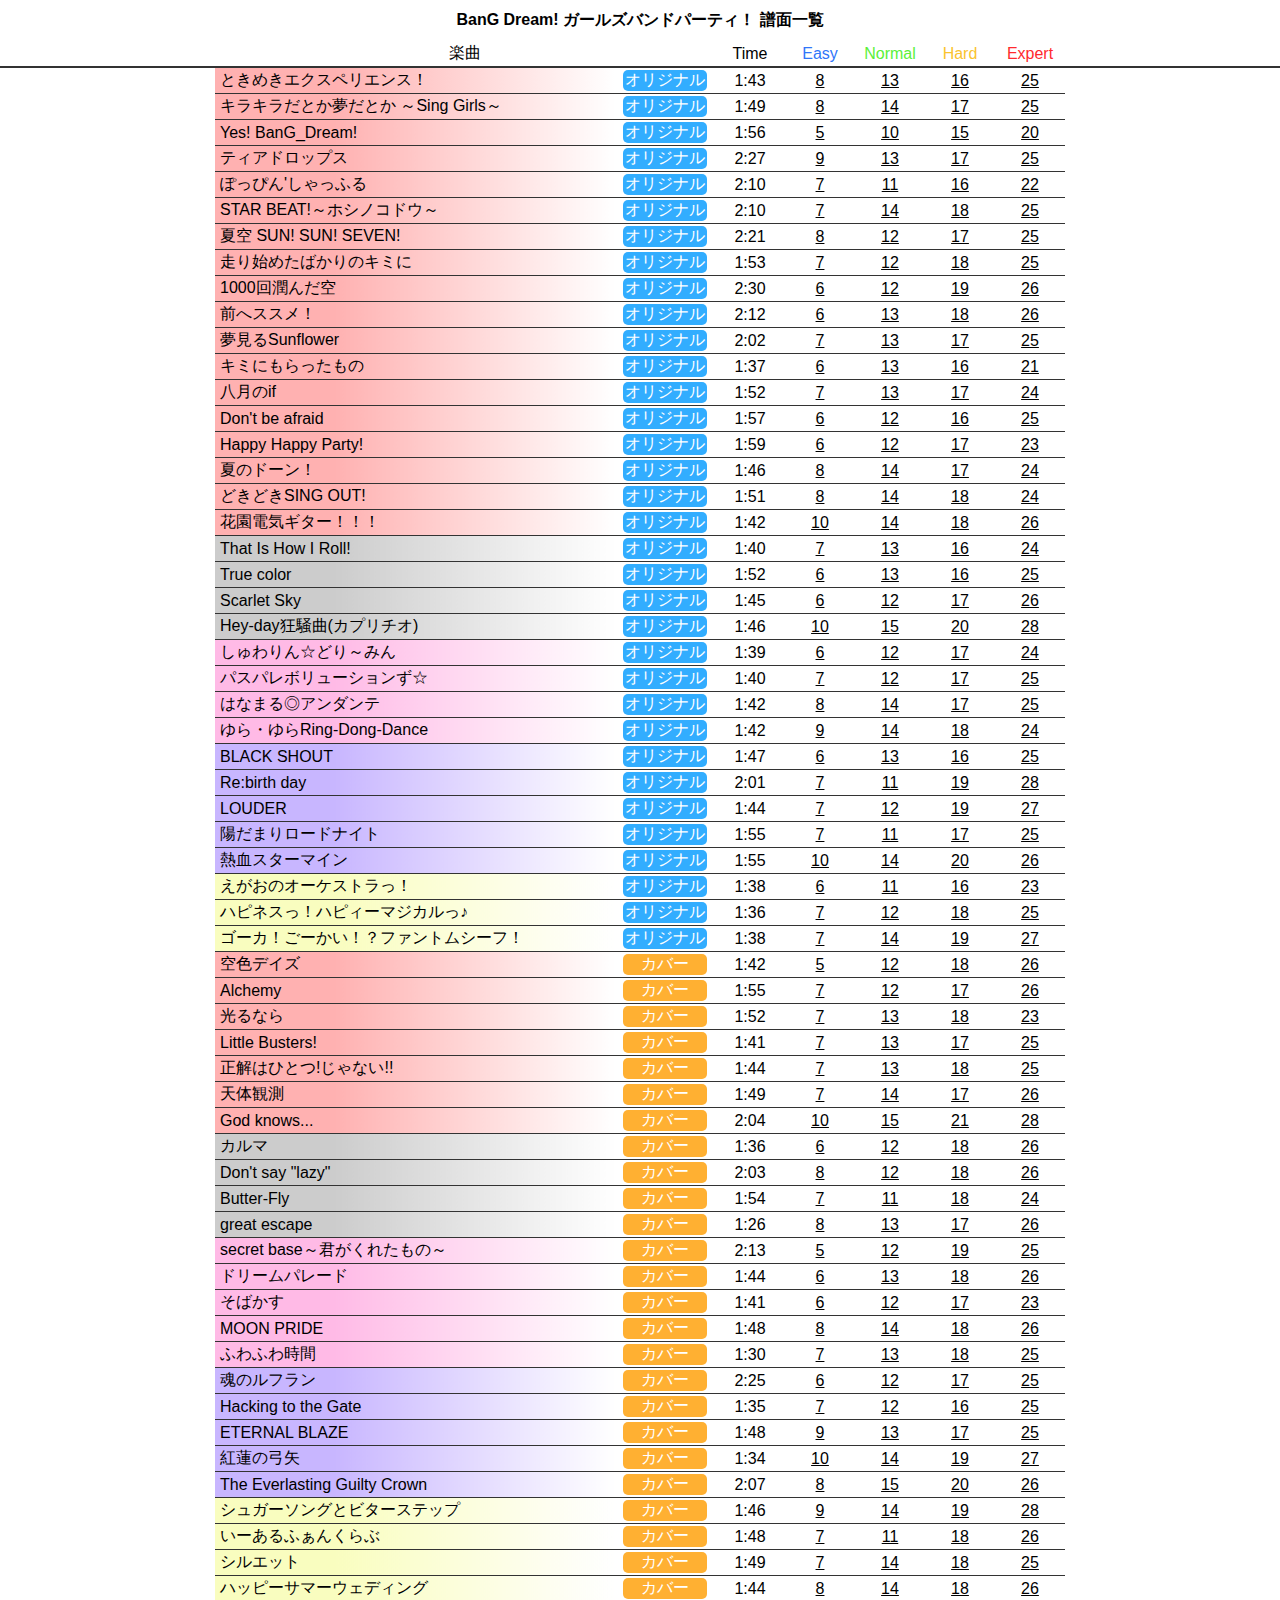
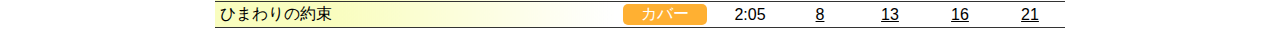
==== commit 99b0f988: "---" ====
--- a/index.html
+++ b/index.html
@@ -308,6 +308,15 @@
           <td class="level"><div class="hard"><a href="viewer.html?load=譜面/陽だまりロードナイト_HARD.grps" target="_blank">17</a></div></td>
           <td class="level"><div class="expert"><a href="viewer.html?load=譜面/陽だまりロードナイト_EXPERT.grps" target="_blank">25</a></div></td>
         </tr>
+        <tr class="roselia">
+          <td class="title">熱血スターマイン</td>
+          <td class="type"><div class="original">オリジナル</div></td>
+          <td class="time">1:55</td>
+          <td class="level"><div class="easy"><a href="viewer.html?load=譜面/熱血スターマイン_EASY.grps" target="_blank">10</a></div></td>
+          <td class="level"><div class="normal"><a href="viewer.html?load=譜面/熱血スターマイン_NORMAL.grps" target="_blank">14</a></div></td>
+          <td class="level"><div class="hard"><a href="viewer.html?load=譜面/熱血スターマイン_HARD.grps" target="_blank">20</a></div></td>
+          <td class="level"><div class="expert"><a href="viewer.html?load=譜面/熱血スターマイン_EXPERT.grps" target="_blank">26</a></div></td>
+        </tr>
         <tr class="hello-happyworld">
           <td class="title">えがおのオーケストラっ！</td>
           <td class="type"><div class="original">オリジナル</div></td>
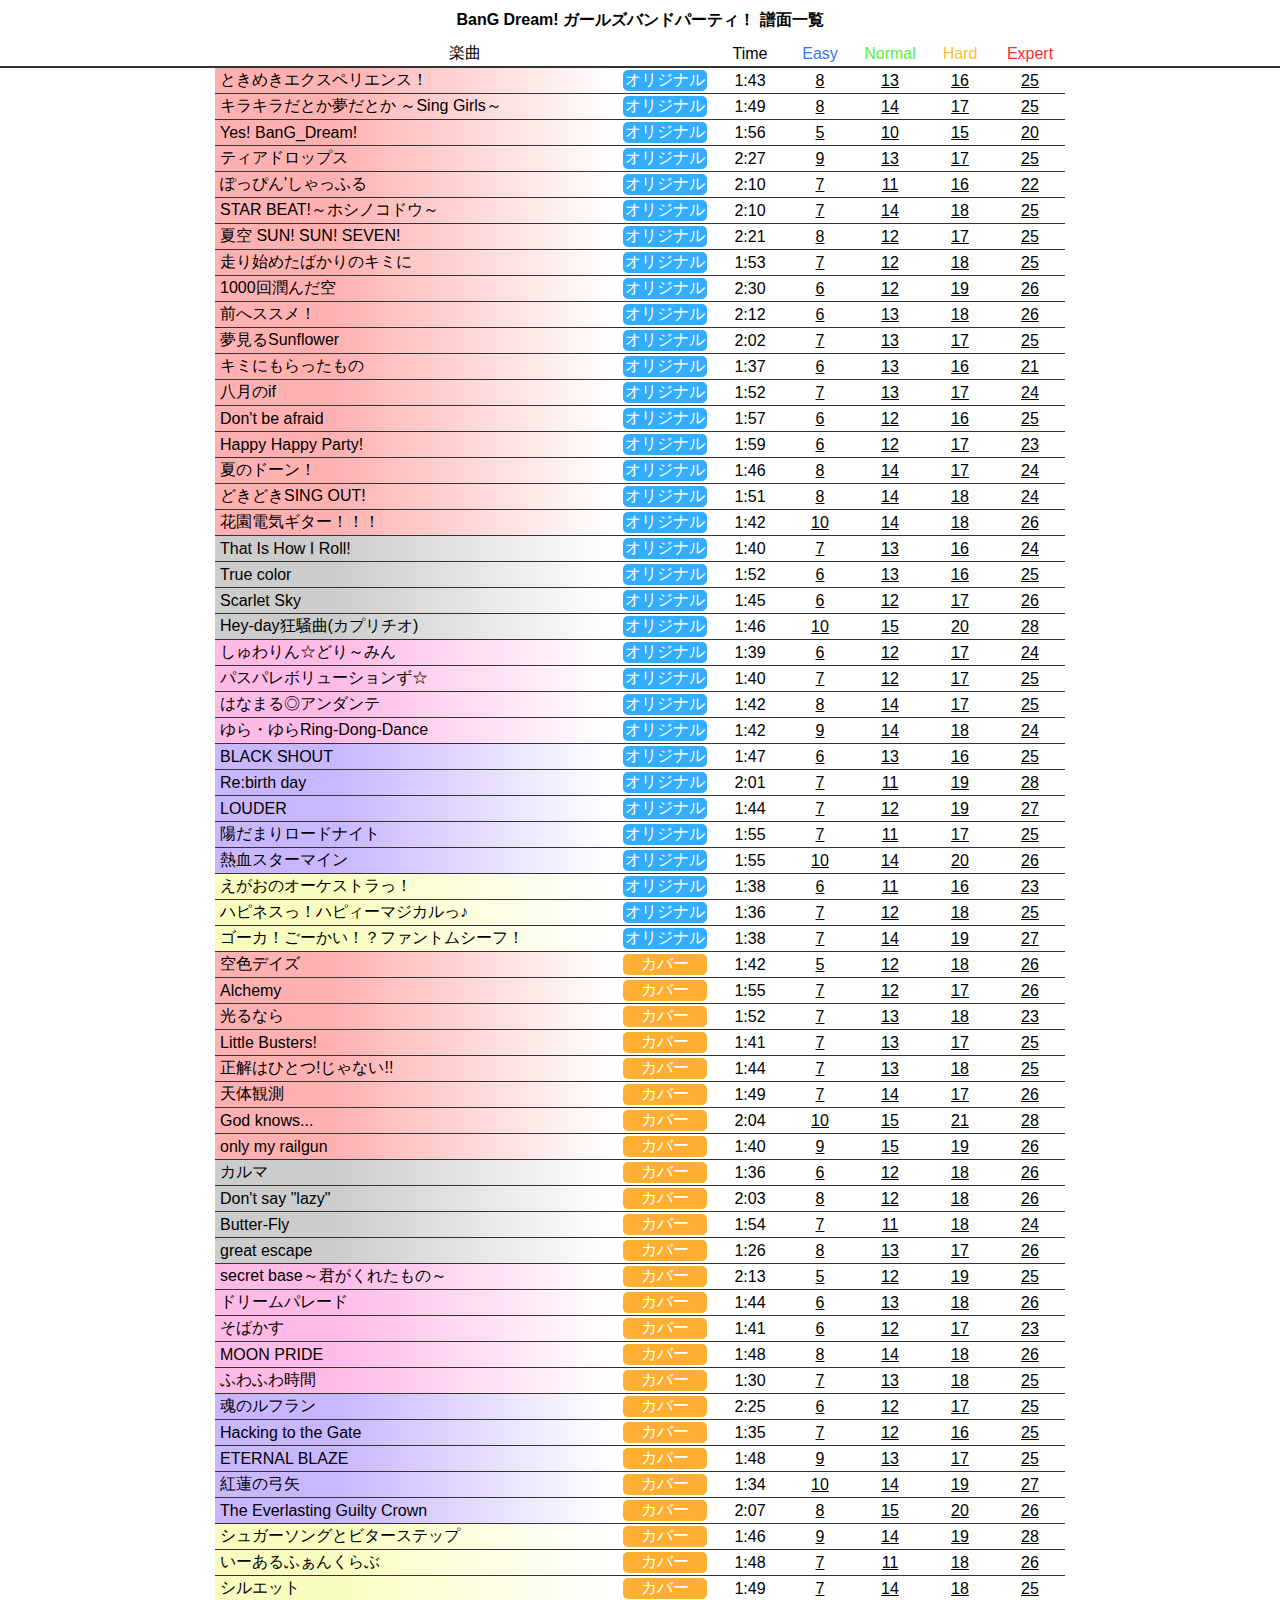
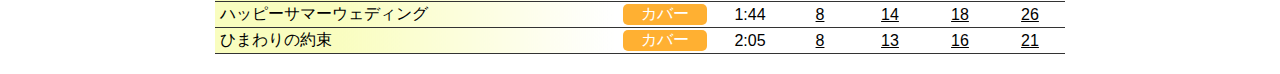
==== commit 82f311a8: "---" ====
--- a/index.html
+++ b/index.html
@@ -407,6 +407,15 @@
           <td class="level"><div class="hard"><a href="viewer.html?load=譜面/God%20knows..._HARD.grps" target="_blank">21</a></div></td>
           <td class="level"><div class="expert"><a href="viewer.html?load=譜面/God%20knows..._EXPERT.grps" target="_blank">28</a></div></td>
         </tr>
+        <tr class="popin-party">
+          <td class="title">only my railgun</td>
+          <td class="type"><div class="cover">カバー</div></td>
+          <td class="time">1:40</td>
+          <td class="level"><div class="easy"><a href="viewer.html?load=譜面/only%20my%20railgun_EASY.grps" target="_blank">9</a></div></td>
+          <td class="level"><div class="normal"><a href="viewer.html?load=譜面/only%20my%20railgun_NORMAL.grps" target="_blank">15</a></div></td>
+          <td class="level"><div class="hard"><a href="viewer.html?load=譜面/only%20my%20railgun_HARD.grps" target="_blank">19</a></div></td>
+          <td class="level"><div class="expert"><a href="viewer.html?load=譜面/only%20my%20railgun_EXPERT.grps" target="_blank">26</a></div></td>
+        </tr>
         <tr class="afterglow">
           <td class="title">カルマ</td>
           <td class="type"><div class="cover">カバー</div></td>
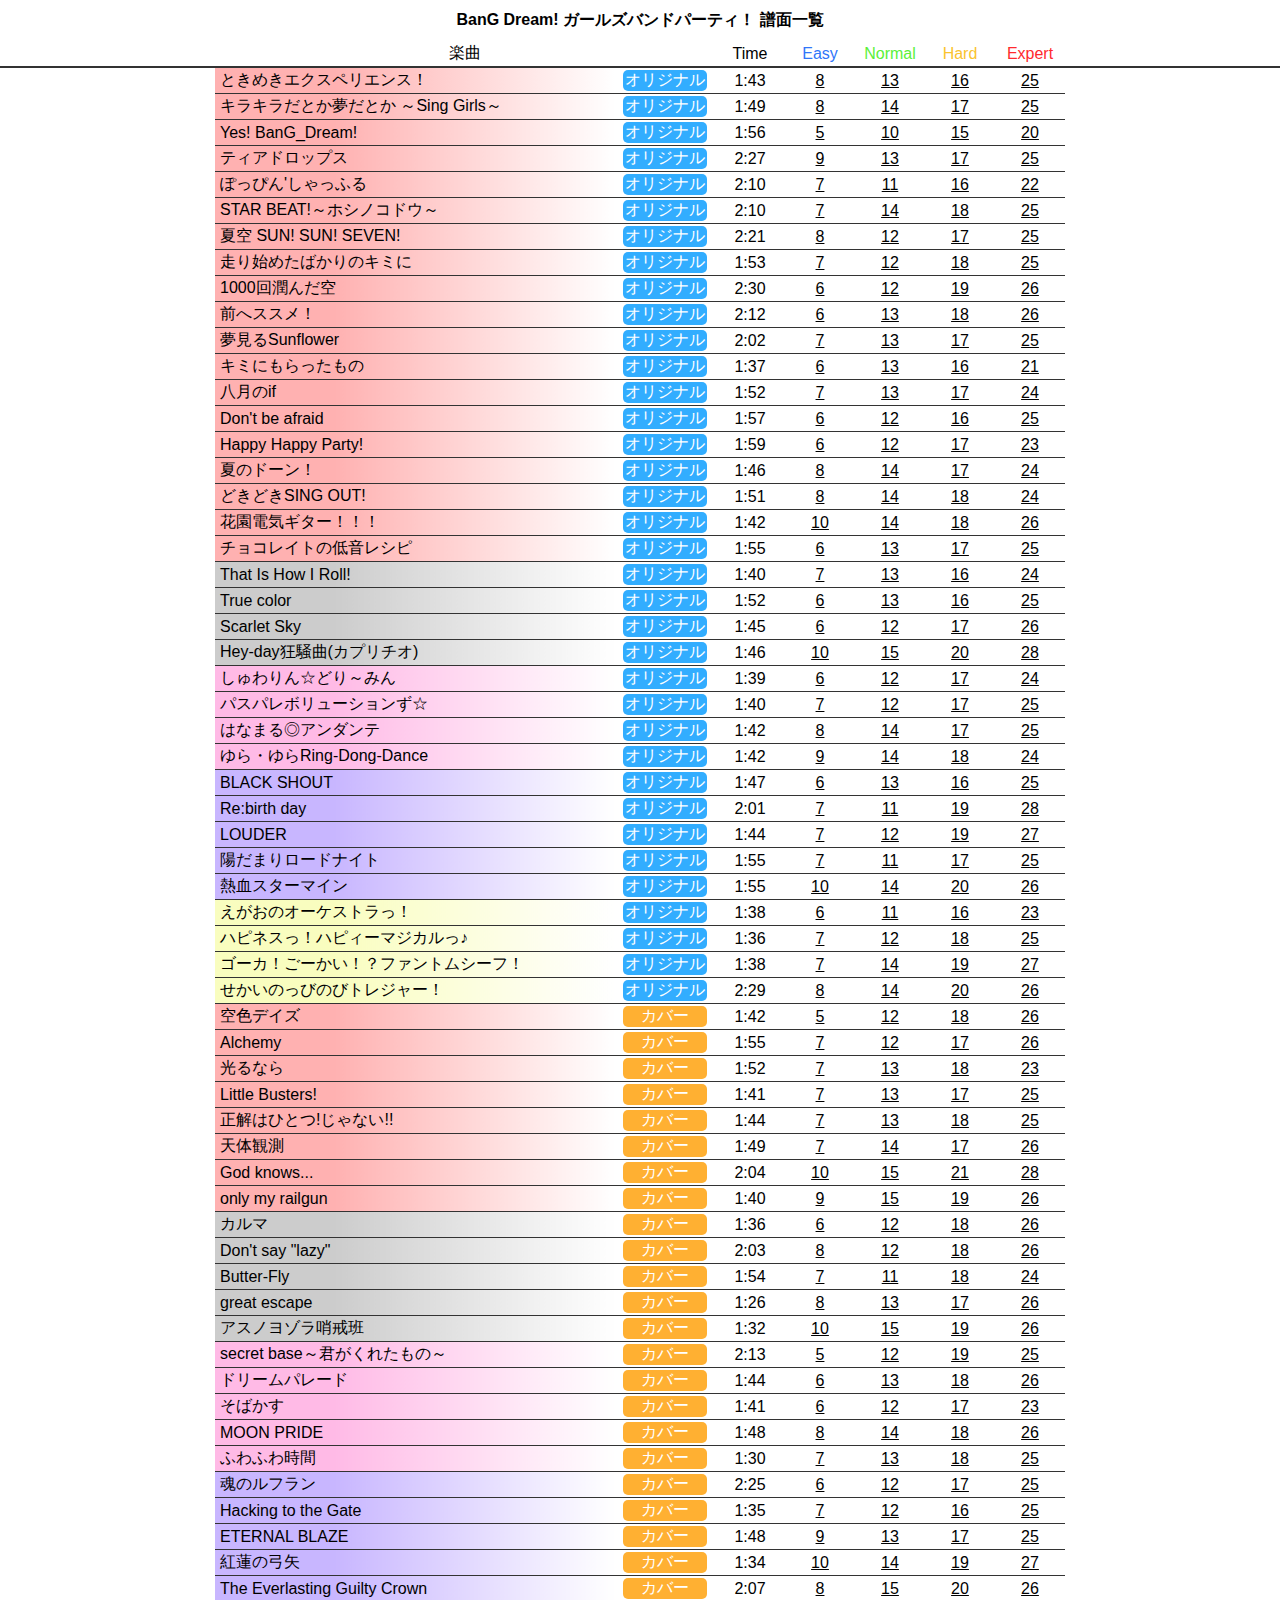
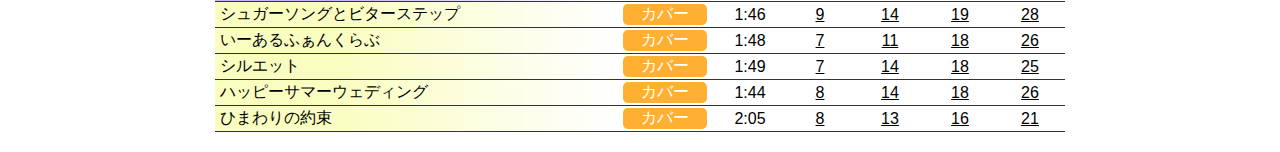
==== commit a4f5361b: "---" ====
--- a/index.html
+++ b/index.html
@@ -200,6 +200,15 @@
           <td class="level"><div class="hard"><a href="viewer.html?load=譜面/花園電気ギター！！！_HARD.grps" target="_blank">18</a></div></td>
           <td class="level"><div class="expert"><a href="viewer.html?load=譜面/花園電気ギター！！！_EXPERT.grps" target="_blank">26</a></div></td>
         </tr>
+        <tr class="popin-party">
+          <td class="title">チョコレイトの低音レシピ</td>
+          <td class="type"><div class="original">オリジナル</div></td>
+          <td class="time">1:55</td>
+          <td class="level"><div class="easy"><a href="viewer.html?load=譜面/チョコレイトの低音レシピ_EASY.grps" target="_blank">6</a></div></td>
+          <td class="level"><div class="normal"><a href="viewer.html?load=譜面/チョコレイトの低音レシピ_NORMAL.grps" target="_blank">13</a></div></td>
+          <td class="level"><div class="hard"><a href="viewer.html?load=譜面/チョコレイトの低音レシピ_HARD.grps" target="_blank">17</a></div></td>
+          <td class="level"><div class="expert"><a href="viewer.html?load=譜面/チョコレイトの低音レシピ_EXPERT.grps" target="_blank">25</a></div></td>
+        </tr>
         <tr class="afterglow">
           <td class="title">That Is How I Roll!</td>
           <td class="type"><div class="original">オリジナル</div></td>
@@ -344,6 +353,15 @@
           <td class="level"><div class="hard"><a href="viewer.html?load=譜面/ゴーカ！ごーかい！？ファントムシーフ！_HARD.grps" target="_blank">19</a></div></td>
           <td class="level"><div class="expert"><a href="viewer.html?load=譜面/ゴーカ！ごーかい！？ファントムシーフ！_EXPERT.grps" target="_blank">27</a></div></td>
         </tr>
+        <tr class="hello-happyworld">
+          <td class="title">せかいのっびのびトレジャー！</td>
+          <td class="type"><div class="original">オリジナル</div></td>
+          <td class="time">2:29</td>
+          <td class="level"><div class="easy"><a href="viewer.html?load=譜面/せかいのっびのびトレジャー！_EASY.grps" target="_blank">8</a></div></td>
+          <td class="level"><div class="normal"><a href="viewer.html?load=譜面/せかいのっびのびトレジャー！_NORMAL.grps" target="_blank">14</a></div></td>
+          <td class="level"><div class="hard"><a href="viewer.html?load=譜面/せかいのっびのびトレジャー！_HARD.grps" target="_blank">20</a></div></td>
+          <td class="level"><div class="expert"><a href="viewer.html?load=譜面/せかいのっびのびトレジャー！_EXPERT.grps" target="_blank">26</a></div></td>
+        </tr>
         <tr class="popin-party">
           <td class="title">空色デイズ</td>
           <td class="type"><div class="cover">カバー</div></td>
@@ -451,6 +469,15 @@
           <td class="level"><div class="normal"><a href="viewer.html?load=譜面/great%20escape_NORMAL.grps" target="_blank">13</a></div></td>
           <td class="level"><div class="hard"><a href="viewer.html?load=譜面/great%20escape_HARD.grps" target="_blank">17</a></div></td>
           <td class="level"><div class="expert"><a href="viewer.html?load=譜面/great%20escape_EXPERT.grps" target="_blank">26</a></div></td>
+        </tr>
+        <tr class="afterglow">
+          <td class="title">アスノヨゾラ哨戒班</td>
+          <td class="type"><div class="cover">カバー</div></td>
+          <td class="time">1:32</td>
+          <td class="level"><div class="easy"><a href="viewer.html?load=譜面/アスノヨゾラ哨戒班_EASY.grps" target="_blank">10</a></div></td>
+          <td class="level"><div class="normal"><a href="viewer.html?load=譜面/アスノヨゾラ哨戒班_NORMAL.grps" target="_blank">15</a></div></td>
+          <td class="level"><div class="hard"><a href="viewer.html?load=譜面/アスノヨゾラ哨戒班_HARD.grps" target="_blank">19</a></div></td>
+          <td class="level"><div class="expert"><a href="viewer.html?load=譜面/アスノヨゾラ哨戒班_EXPERT.grps" target="_blank">26</a></div></td>
         </tr>
         <tr class="pastel-palettes">
           <td class="title">secret base～君がくれたもの～</td>
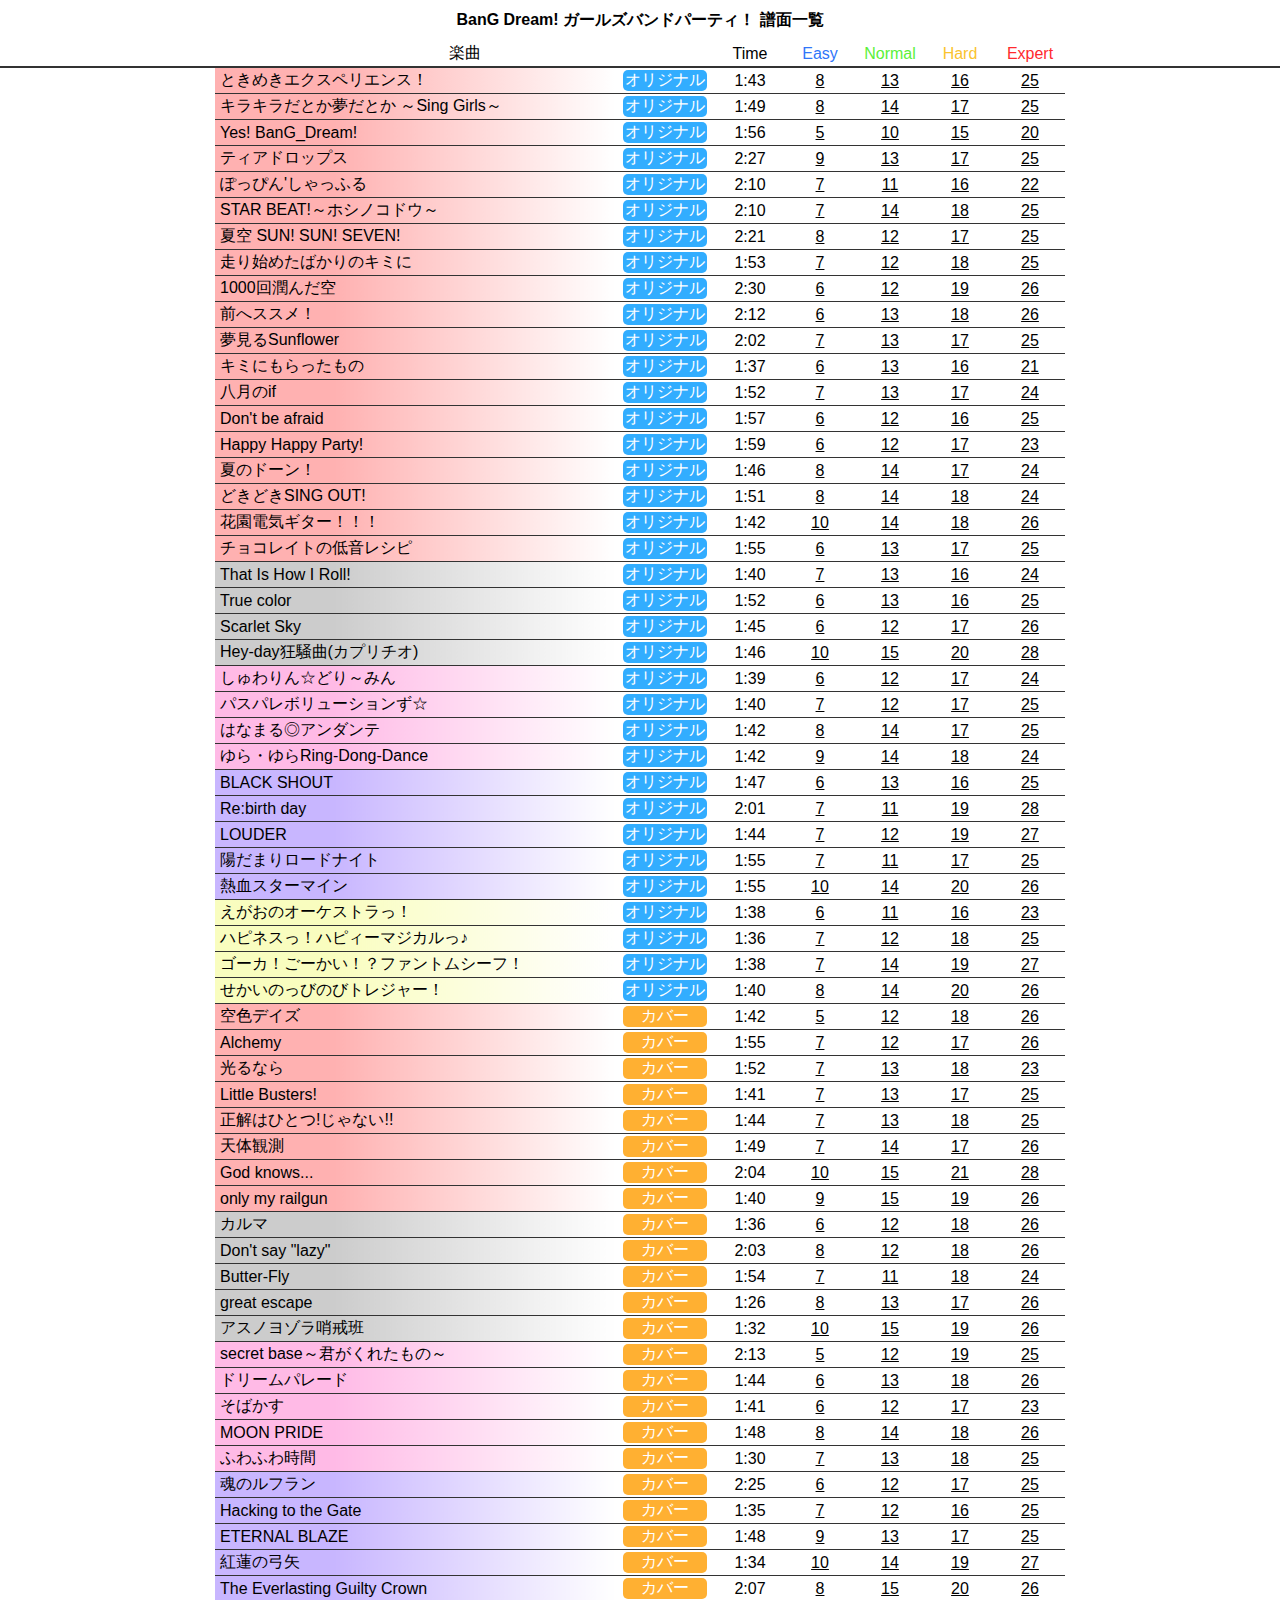
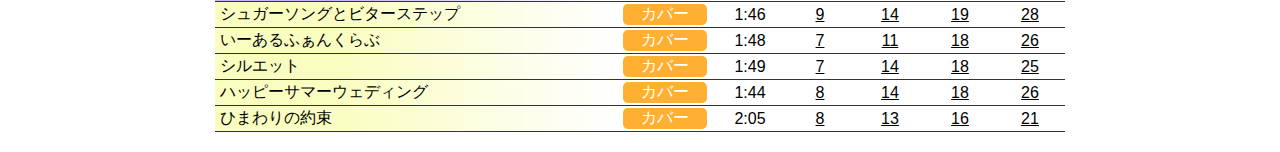
==== commit a9d5a1cd: "---" ====
--- a/index.html
+++ b/index.html
@@ -356,7 +356,7 @@
         <tr class="hello-happyworld">
           <td class="title">せかいのっびのびトレジャー！</td>
           <td class="type"><div class="original">オリジナル</div></td>
-          <td class="time">2:29</td>
+          <td class="time">1:40</td>
           <td class="level"><div class="easy"><a href="viewer.html?load=譜面/せかいのっびのびトレジャー！_EASY.grps" target="_blank">8</a></div></td>
           <td class="level"><div class="normal"><a href="viewer.html?load=譜面/せかいのっびのびトレジャー！_NORMAL.grps" target="_blank">14</a></div></td>
           <td class="level"><div class="hard"><a href="viewer.html?load=譜面/せかいのっびのびトレジャー！_HARD.grps" target="_blank">20</a></div></td>
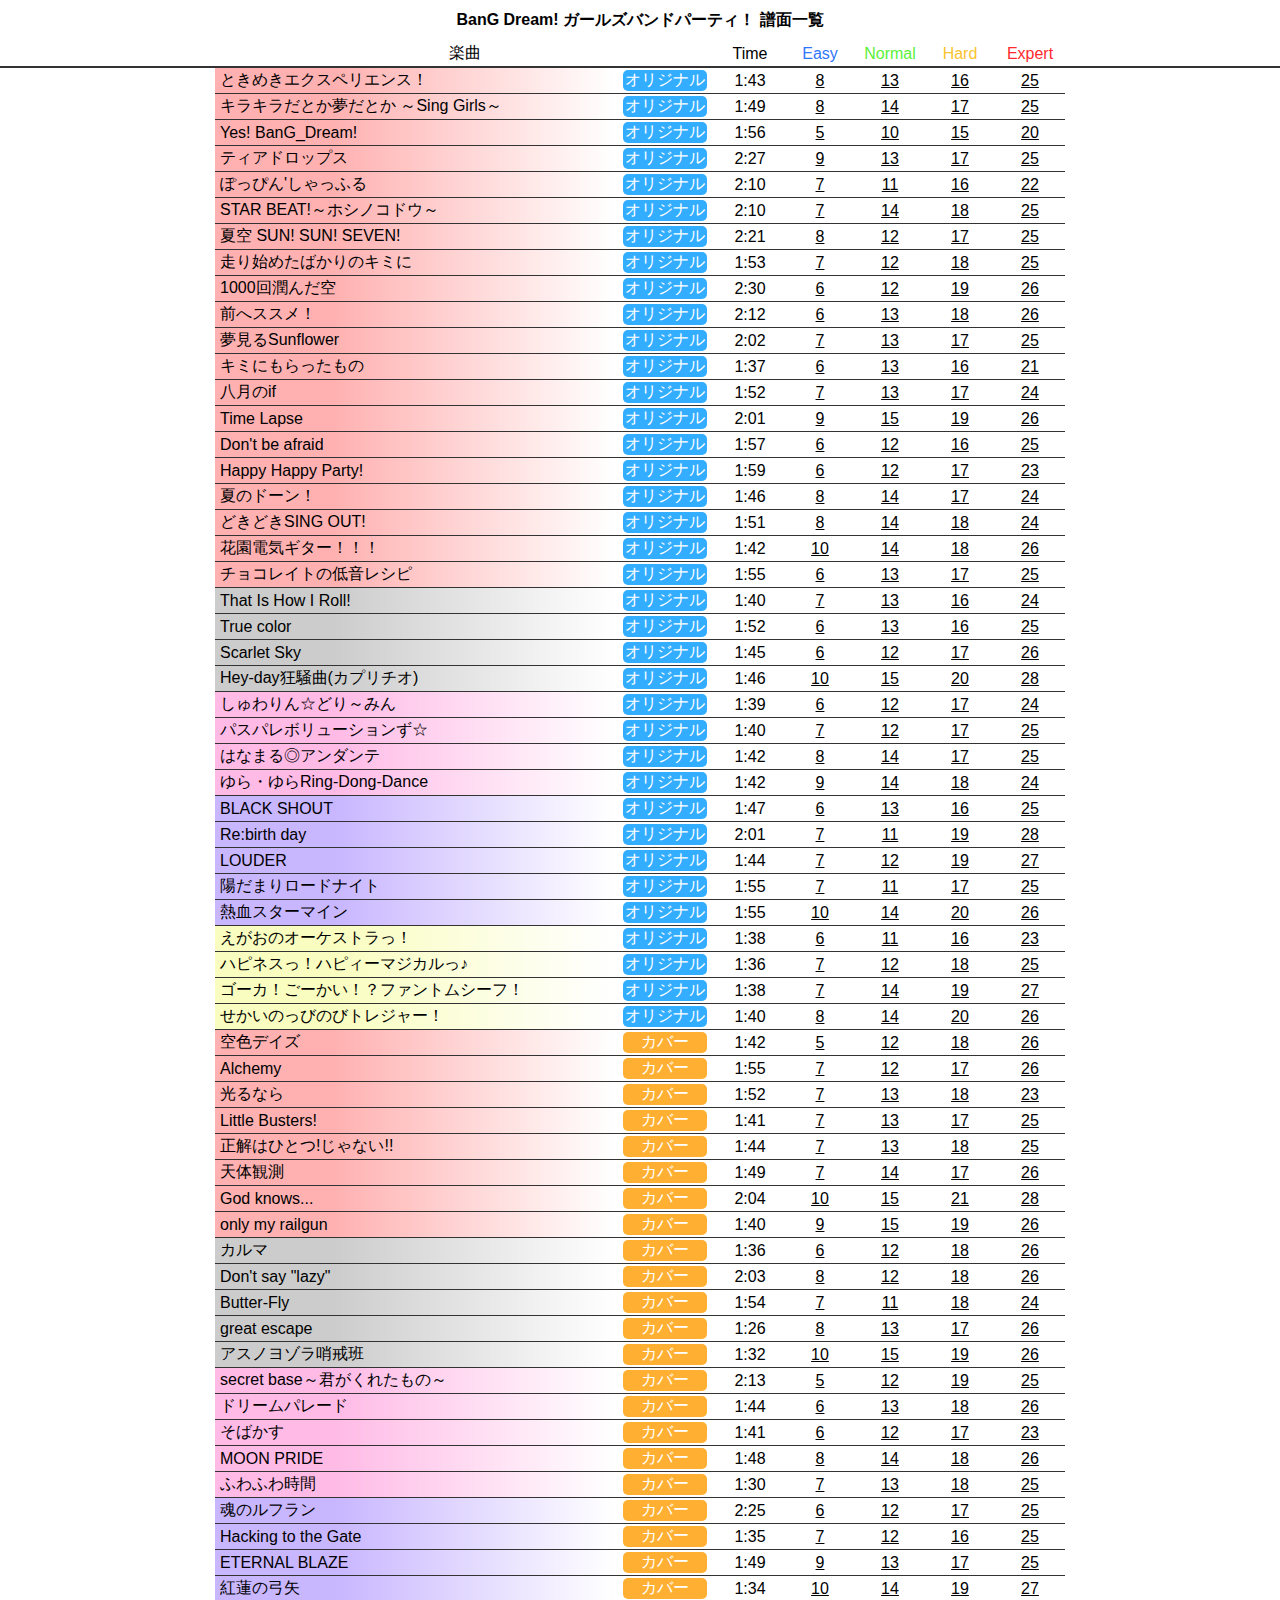
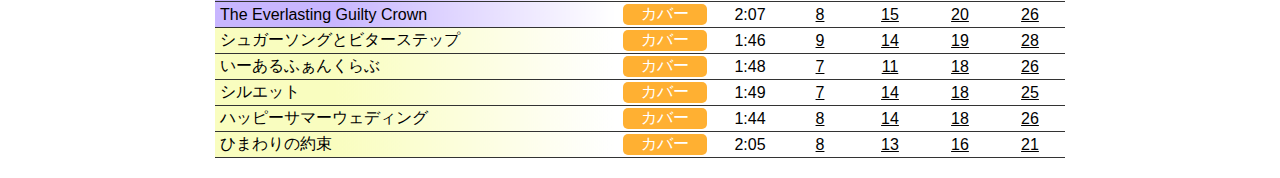
==== commit 8b90f06e: "---" ====
--- a/index.html
+++ b/index.html
@@ -155,6 +155,15 @@
           <td class="level"><div class="hard"><a href="viewer.html?load=譜面/八月のif_HARD.grps" target="_blank">17</a></div></td>
           <td class="level"><div class="expert"><a href="viewer.html?load=譜面/八月のif_EXPERT.grps" target="_blank">24</a></div></td>
         </tr>
+        <tr class="popin-party">
+          <td class="title">Time Lapse</td>
+          <td class="type"><div class="original">オリジナル</div></td>
+          <td class="time">2:01</td>
+          <td class="level"><div class="easy"><a href="viewer.html?load=譜面/Time%20Lapse_EASY.grps" target="_blank">9</a></div></td>
+          <td class="level"><div class="normal"><a href="viewer.html?load=譜面/Time%20Lapse_NORMAL.grps" target="_blank">15</a></div></td>
+          <td class="level"><div class="hard"><a href="viewer.html?load=譜面/Time%20Lapse_HARD.grps" target="_blank">19</a></div></td>
+          <td class="level"><div class="expert"><a href="viewer.html?load=譜面/Time%20Lapse_EXPERT.grps" target="_blank">26</a></div></td>
+        </tr>
         <tr class="glitter-green">
           <td class="title">Don't be afraid</td>
           <td class="type"><div class="original">オリジナル</div></td>
@@ -545,7 +554,7 @@
         <tr class="roselia">
           <td class="title">ETERNAL BLAZE</td>
           <td class="type"><div class="cover">カバー</div></td>
-          <td class="time">1:48</td>
+          <td class="time">1:49</td>
           <td class="level"><div class="easy"><a href="viewer.html?load=譜面/ETERNAL%20BLAZE_EASY.grps" target="_blank">9</a></div></td>
           <td class="level"><div class="normal"><a href="viewer.html?load=譜面/ETERNAL%20BLAZE_NORMAL.grps" target="_blank">13</a></div></td>
           <td class="level"><div class="hard"><a href="viewer.html?load=譜面/ETERNAL%20BLAZE_HARD.grps" target="_blank">17</a></div></td>
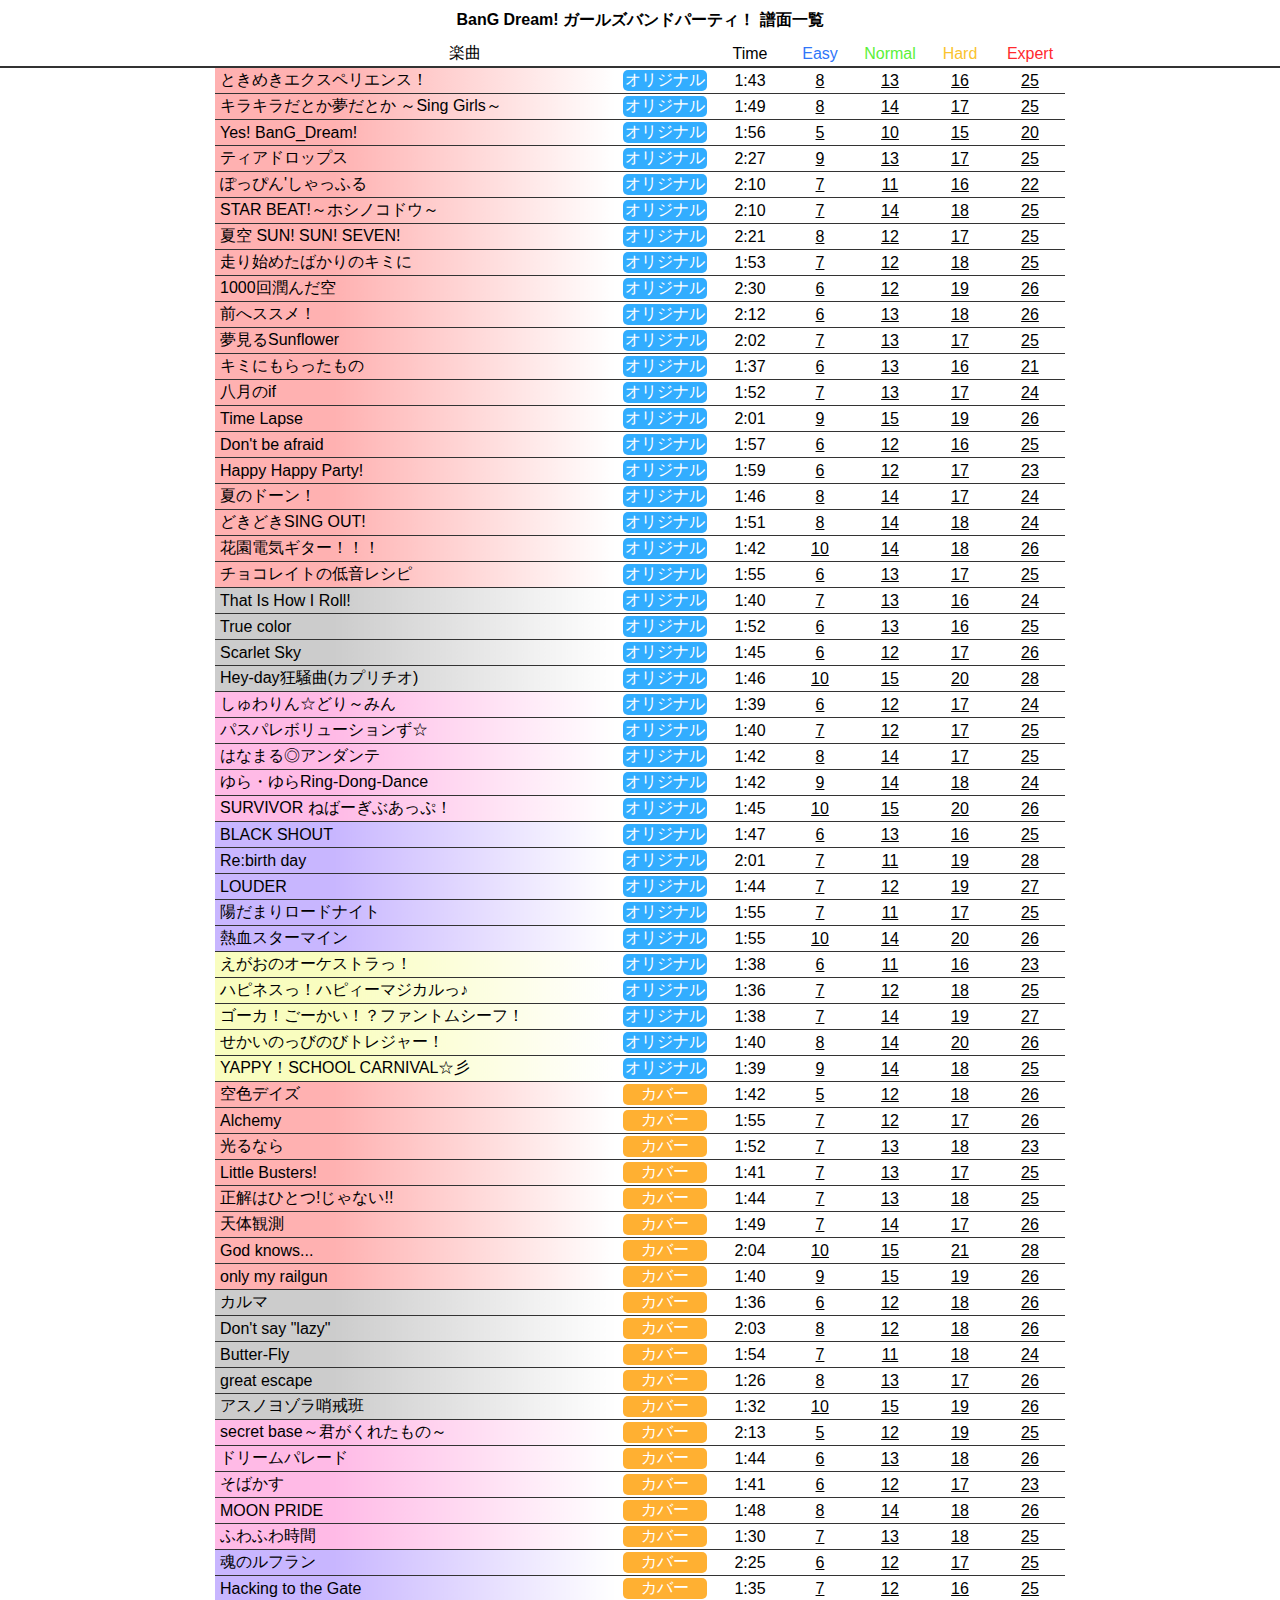
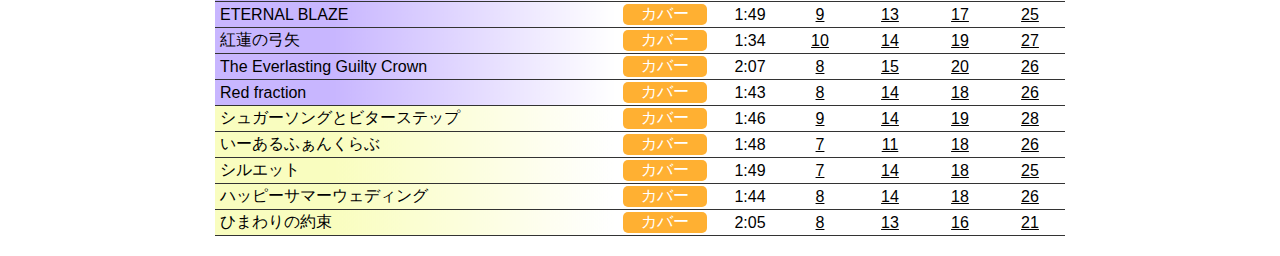
==== commit f4cdfa00: "---" ====
--- a/index.html
+++ b/index.html
@@ -290,6 +290,15 @@
           <td class="level"><div class="hard"><a href="viewer.html?load=譜面/ゆら・ゆらRing-Dong-Dance_HARD.grps" target="_blank">18</a></div></td>
           <td class="level"><div class="expert"><a href="viewer.html?load=譜面/ゆら・ゆらRing-Dong-Dance_EXPERT.grps" target="_blank">24</a></div></td>
         </tr>
+        <tr class="pastel-palettes">
+          <td class="title">SURVIVOR ねばーぎぶあっぷ！</td>
+          <td class="type"><div class="original">オリジナル</div></td>
+          <td class="time">1:45</td>
+          <td class="level"><div class="easy"><a href="viewer.html?load=譜面/SURVIVOR%20ねばーぎぶあっぷ！_EASY.grps" target="_blank">10</a></div></td>
+          <td class="level"><div class="normal"><a href="viewer.html?load=譜面/SURVIVOR%20ねばーぎぶあっぷ！_NORMAL.grps" target="_blank">15</a></div></td>
+          <td class="level"><div class="hard"><a href="viewer.html?load=譜面/SURVIVOR%20ねばーぎぶあっぷ！_HARD.grps" target="_blank">20</a></div></td>
+          <td class="level"><div class="expert"><a href="viewer.html?load=譜面/SURVIVOR%20ねばーぎぶあっぷ！_EXPERT.grps" target="_blank">26</a></div></td>
+        </tr>
         <tr class="roselia">
           <td class="title">BLACK SHOUT</td>
           <td class="type"><div class="original">オリジナル</div></td>
@@ -371,6 +380,15 @@
           <td class="level"><div class="hard"><a href="viewer.html?load=譜面/せかいのっびのびトレジャー！_HARD.grps" target="_blank">20</a></div></td>
           <td class="level"><div class="expert"><a href="viewer.html?load=譜面/せかいのっびのびトレジャー！_EXPERT.grps" target="_blank">26</a></div></td>
         </tr>
+        <tr class="hello-happyworld">
+          <td class="title">YAPPY！SCHOOL CARNIVAL☆彡</td>
+          <td class="type"><div class="original">オリジナル</div></td>
+          <td class="time">1:39</td>
+          <td class="level"><div class="easy"><a href="viewer.html?load=譜面/YAPPY！SCHOOL%20CARNIVAL☆彡_EASY.grps" target="_blank">9</a></div></td>
+          <td class="level"><div class="normal"><a href="viewer.html?load=譜面/YAPPY！SCHOOL%20CARNIVAL☆彡_NORMAL.grps" target="_blank">14</a></div></td>
+          <td class="level"><div class="hard"><a href="viewer.html?load=譜面/YAPPY！SCHOOL%20CARNIVAL☆彡_HARD.grps" target="_blank">18</a></div></td>
+          <td class="level"><div class="expert"><a href="viewer.html?load=譜面/YAPPY！SCHOOL%20CARNIVAL☆彡_EXPERT.grps" target="_blank">25</a></div></td>
+        </tr>
         <tr class="popin-party">
           <td class="title">空色デイズ</td>
           <td class="type"><div class="cover">カバー</div></td>
@@ -577,6 +595,15 @@
           <td class="level"><div class="normal"><a href="viewer.html?load=譜面/The%20Everlasting%20Guilty%20Crown_NORMAL.grps" target="_blank">15</a></div></td>
           <td class="level"><div class="hard"><a href="viewer.html?load=譜面/The%20Everlasting%20Guilty%20Crown_HARD.grps" target="_blank">20</a></div></td>
           <td class="level"><div class="expert"><a href="viewer.html?load=譜面/The%20Everlasting%20Guilty%20Crown_EXPERT.grps" target="_blank">26</a></div></td>
+        </tr>
+        <tr class="roselia">
+          <td class="title">Red fraction</td>
+          <td class="type"><div class="cover">カバー</div></td>
+          <td class="time">1:43</td>
+          <td class="level"><div class="easy"><a href="viewer.html?load=譜面/Red%20fraction_EASY.grps" target="_blank">8</a></div></td>
+          <td class="level"><div class="normal"><a href="viewer.html?load=譜面/Red%20fraction_NORMAL.grps" target="_blank">14</a></div></td>
+          <td class="level"><div class="hard"><a href="viewer.html?load=譜面/Red%20fraction_HARD.grps" target="_blank">18</a></div></td>
+          <td class="level"><div class="expert"><a href="viewer.html?load=譜面/Red%20fraction_EXPERT.grps" target="_blank">26</a></div></td>
         </tr>
         <tr class="hello-happyworld">
           <td class="title">シュガーソングとビターステップ</td>
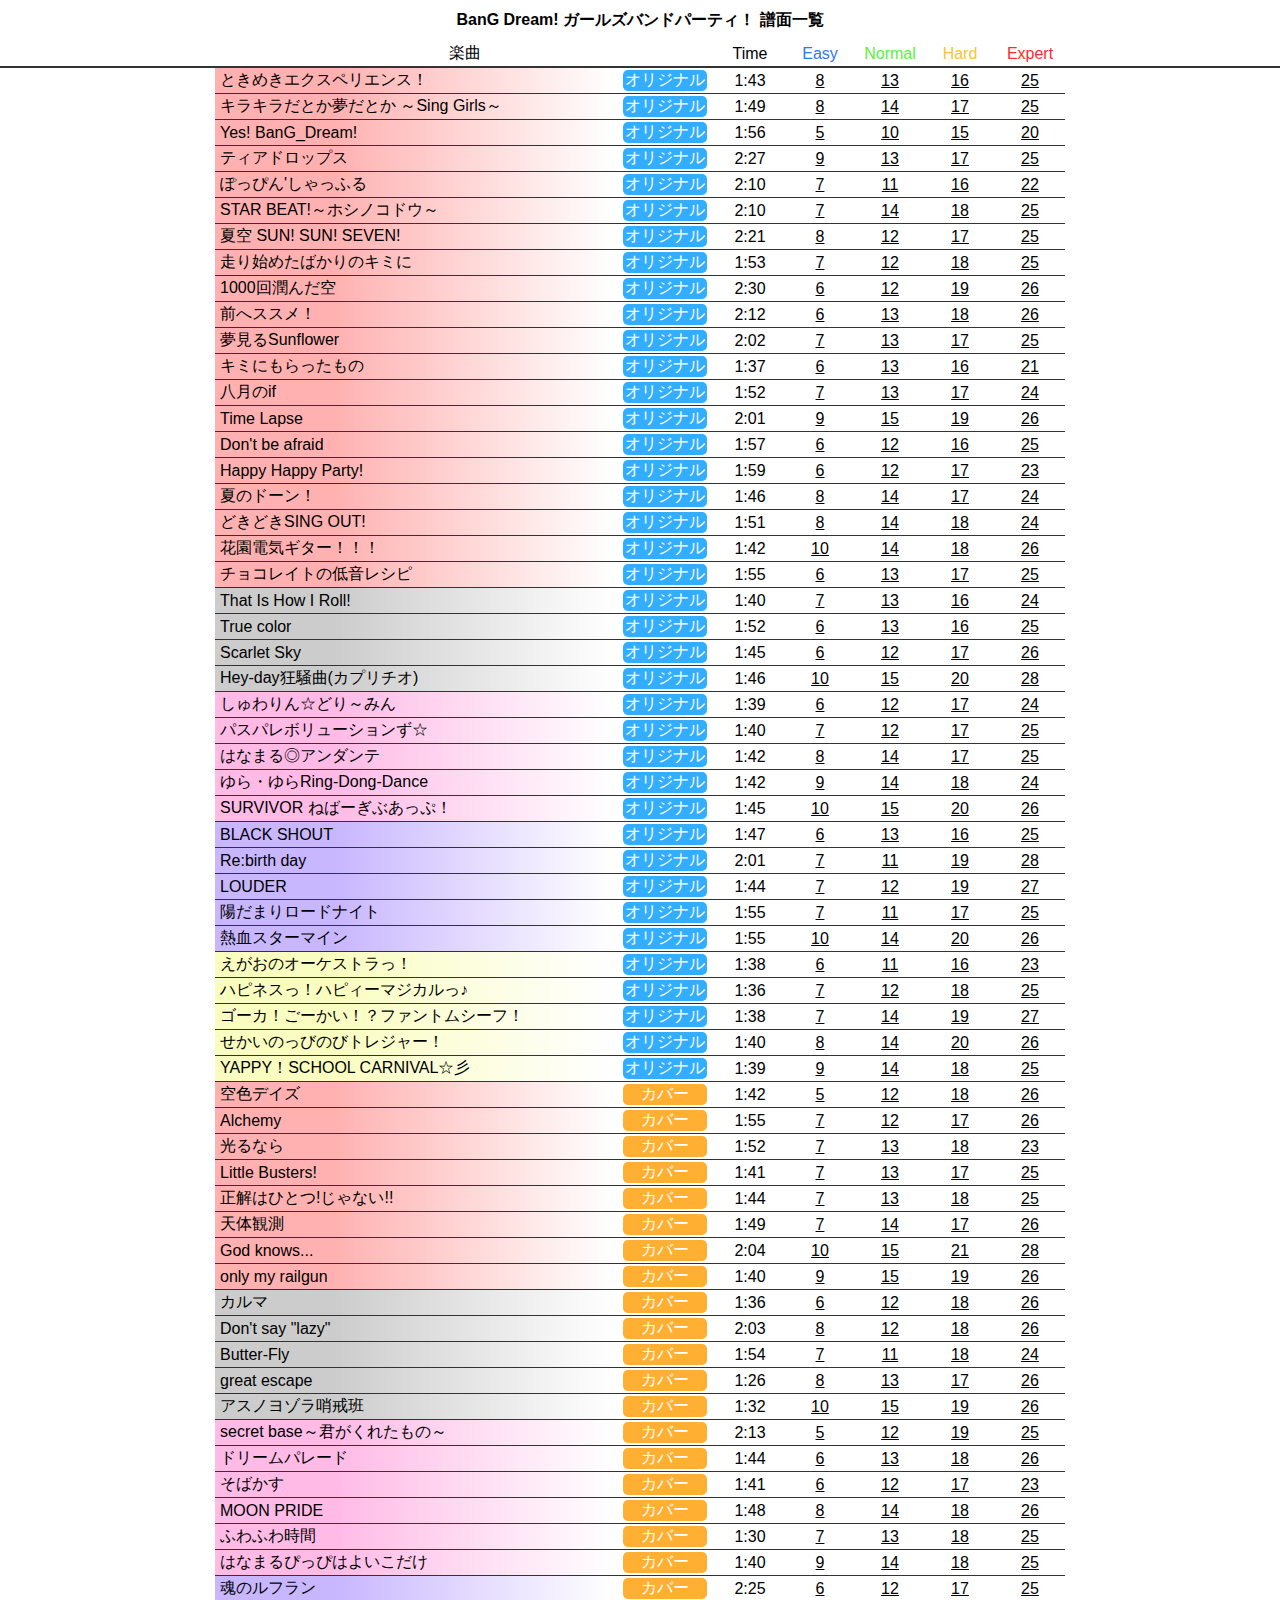
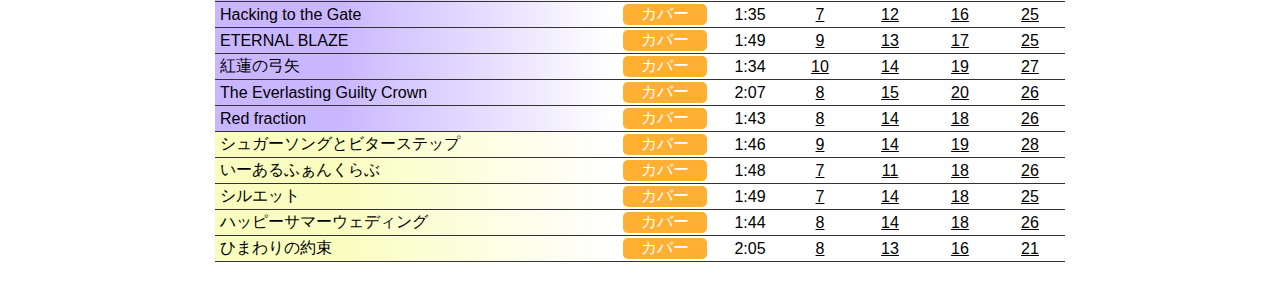
==== commit 3dd2fdb6: "---" ====
--- a/index.html
+++ b/index.html
@@ -551,6 +551,15 @@
           <td class="level"><div class="hard"><a href="viewer.html?load=譜面/ふわふわ時間_HARD.grps" target="_blank">18</a></div></td>
           <td class="level"><div class="expert"><a href="viewer.html?load=譜面/ふわふわ時間_EXPERT.grps" target="_blank">25</a></div></td>
         </tr>
+        <tr class="pastel-palettes">
+          <td class="title">はなまるぴっぴはよいこだけ</td>
+          <td class="type"><div class="cover">カバー</div></td>
+          <td class="time">1:40</td>
+          <td class="level"><div class="easy"><a href="viewer.html?load=譜面/はなまるぴっぴはよいこだけ_EASY.grps" target="_blank">9</a></div></td>
+          <td class="level"><div class="normal"><a href="viewer.html?load=譜面/はなまるぴっぴはよいこだけ_NORMAL.grps" target="_blank">14</a></div></td>
+          <td class="level"><div class="hard"><a href="viewer.html?load=譜面/はなまるぴっぴはよいこだけ_HARD.grps" target="_blank">18</a></div></td>
+          <td class="level"><div class="expert"><a href="viewer.html?load=譜面/はなまるぴっぴはよいこだけ_EXPERT.grps" target="_blank">25</a></div></td>
+        </tr>
         <tr class="roselia">
           <td class="title">魂のルフラン</td>
           <td class="type"><div class="cover">カバー</div></td>
